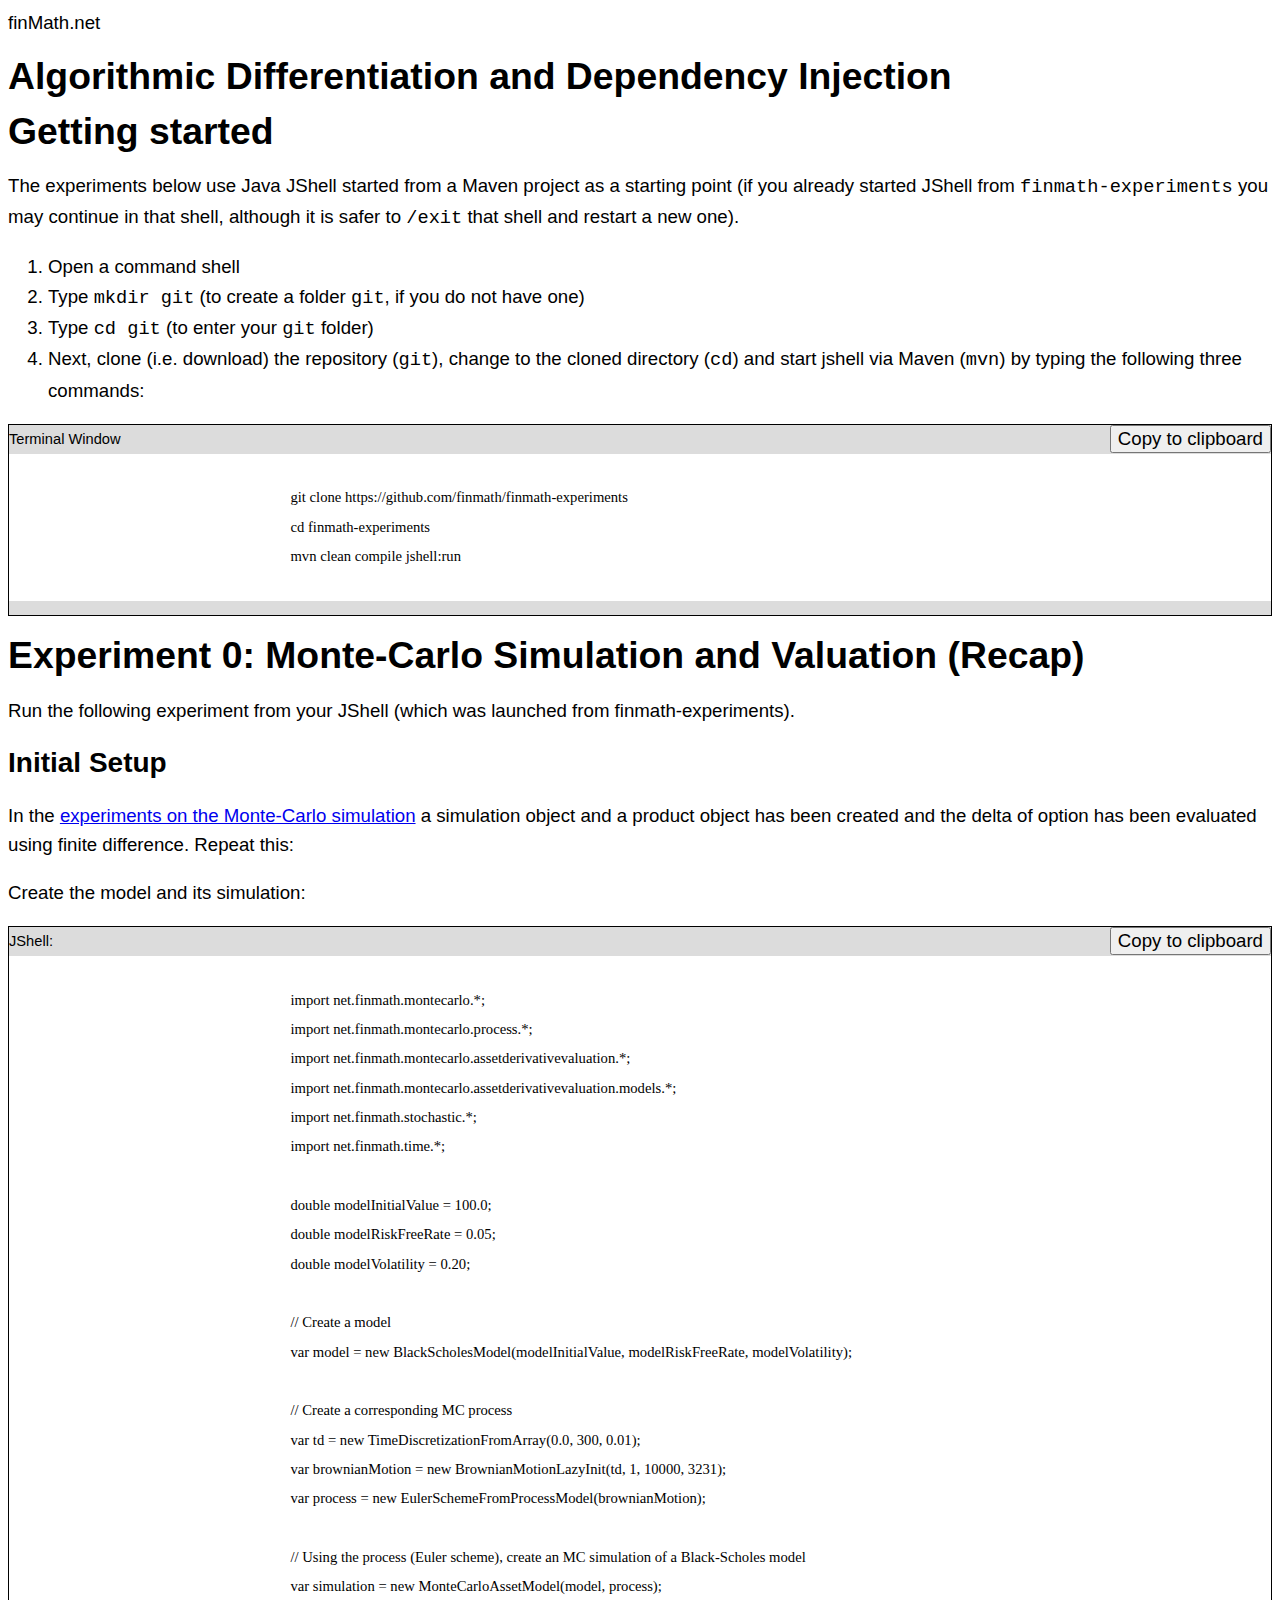
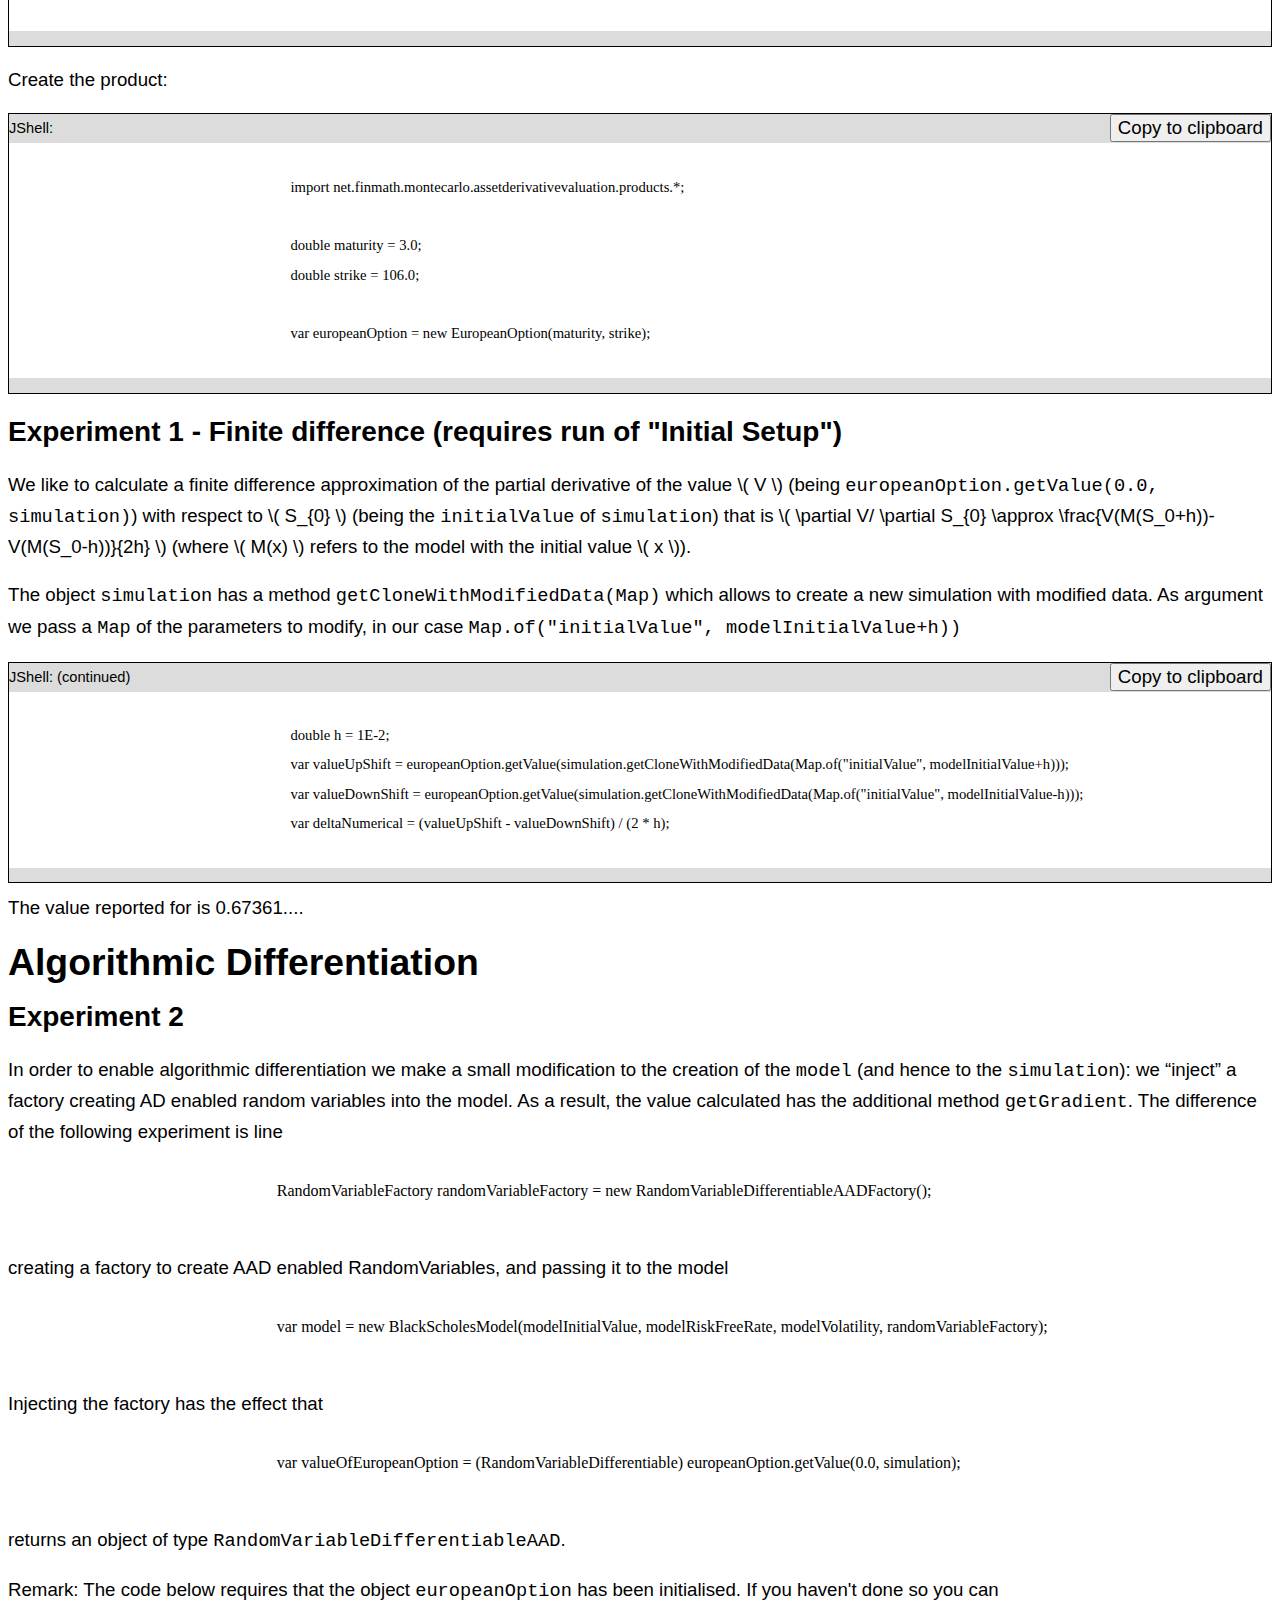
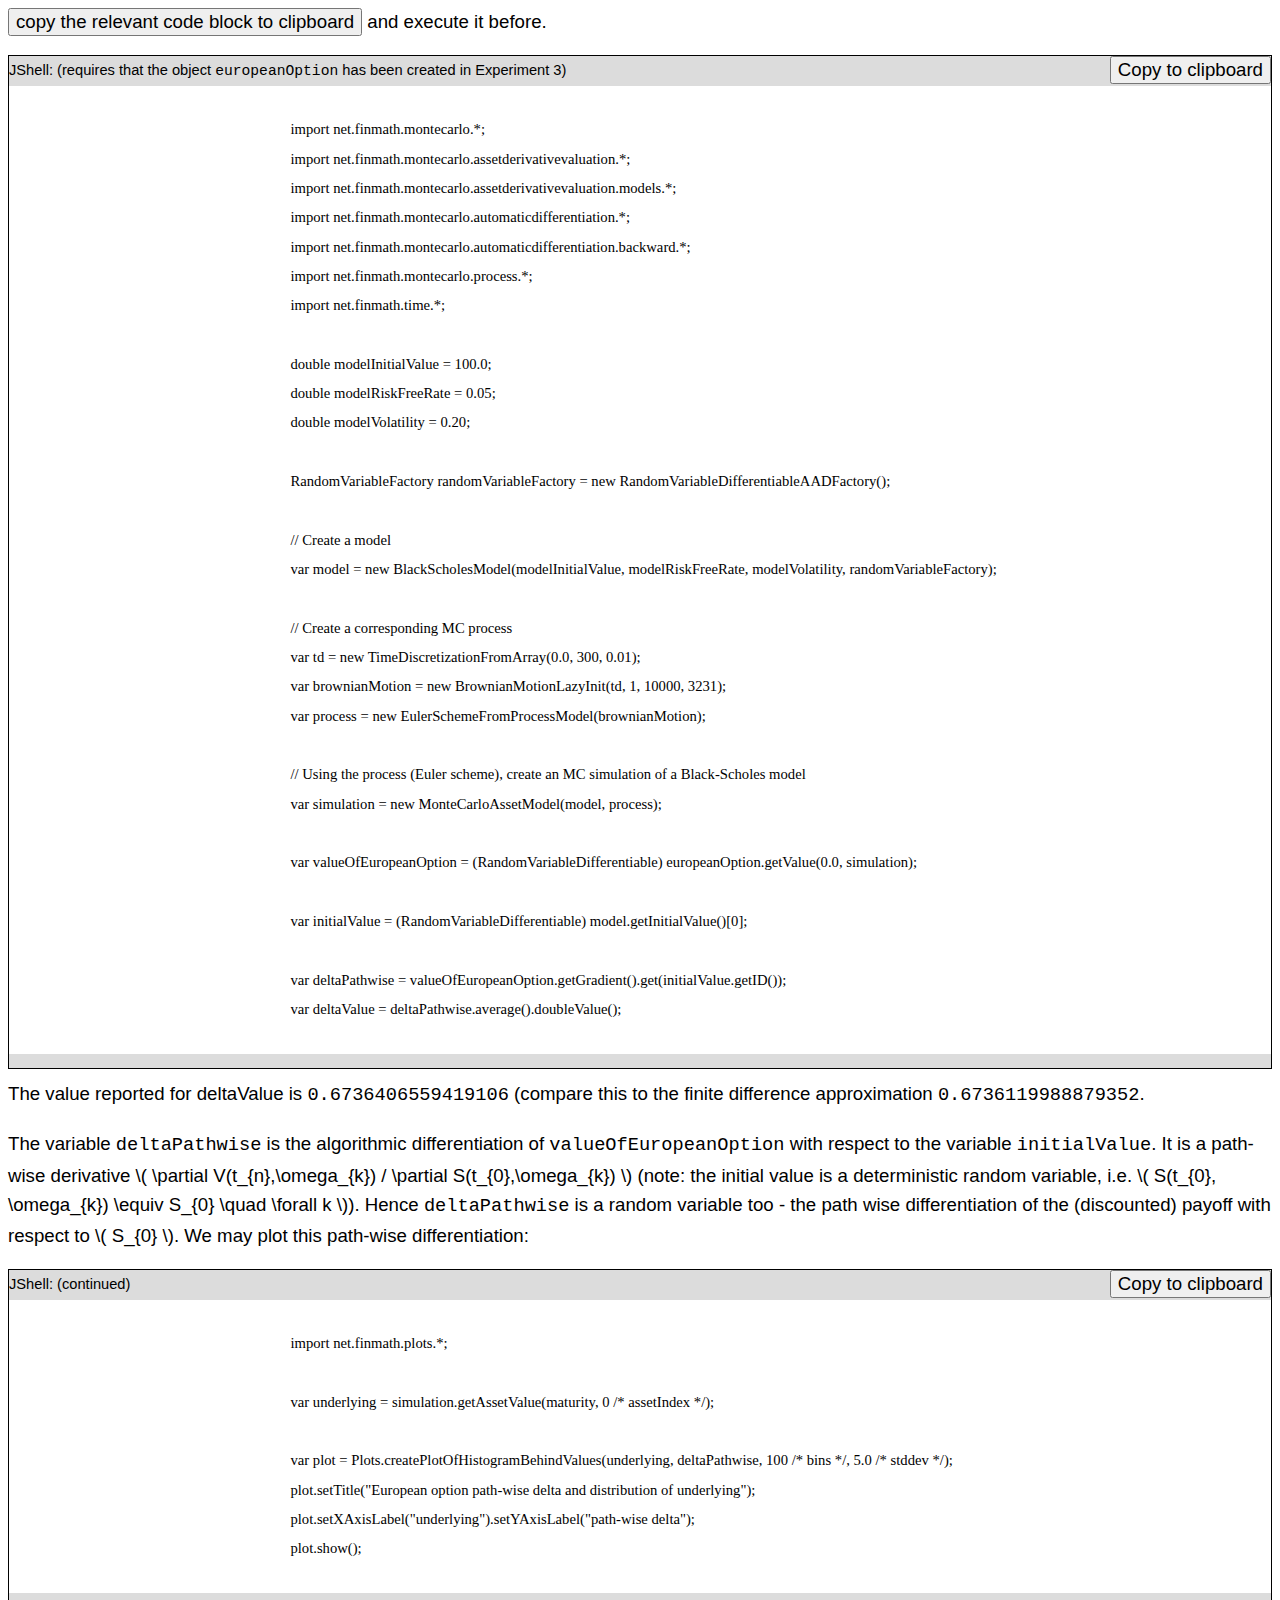
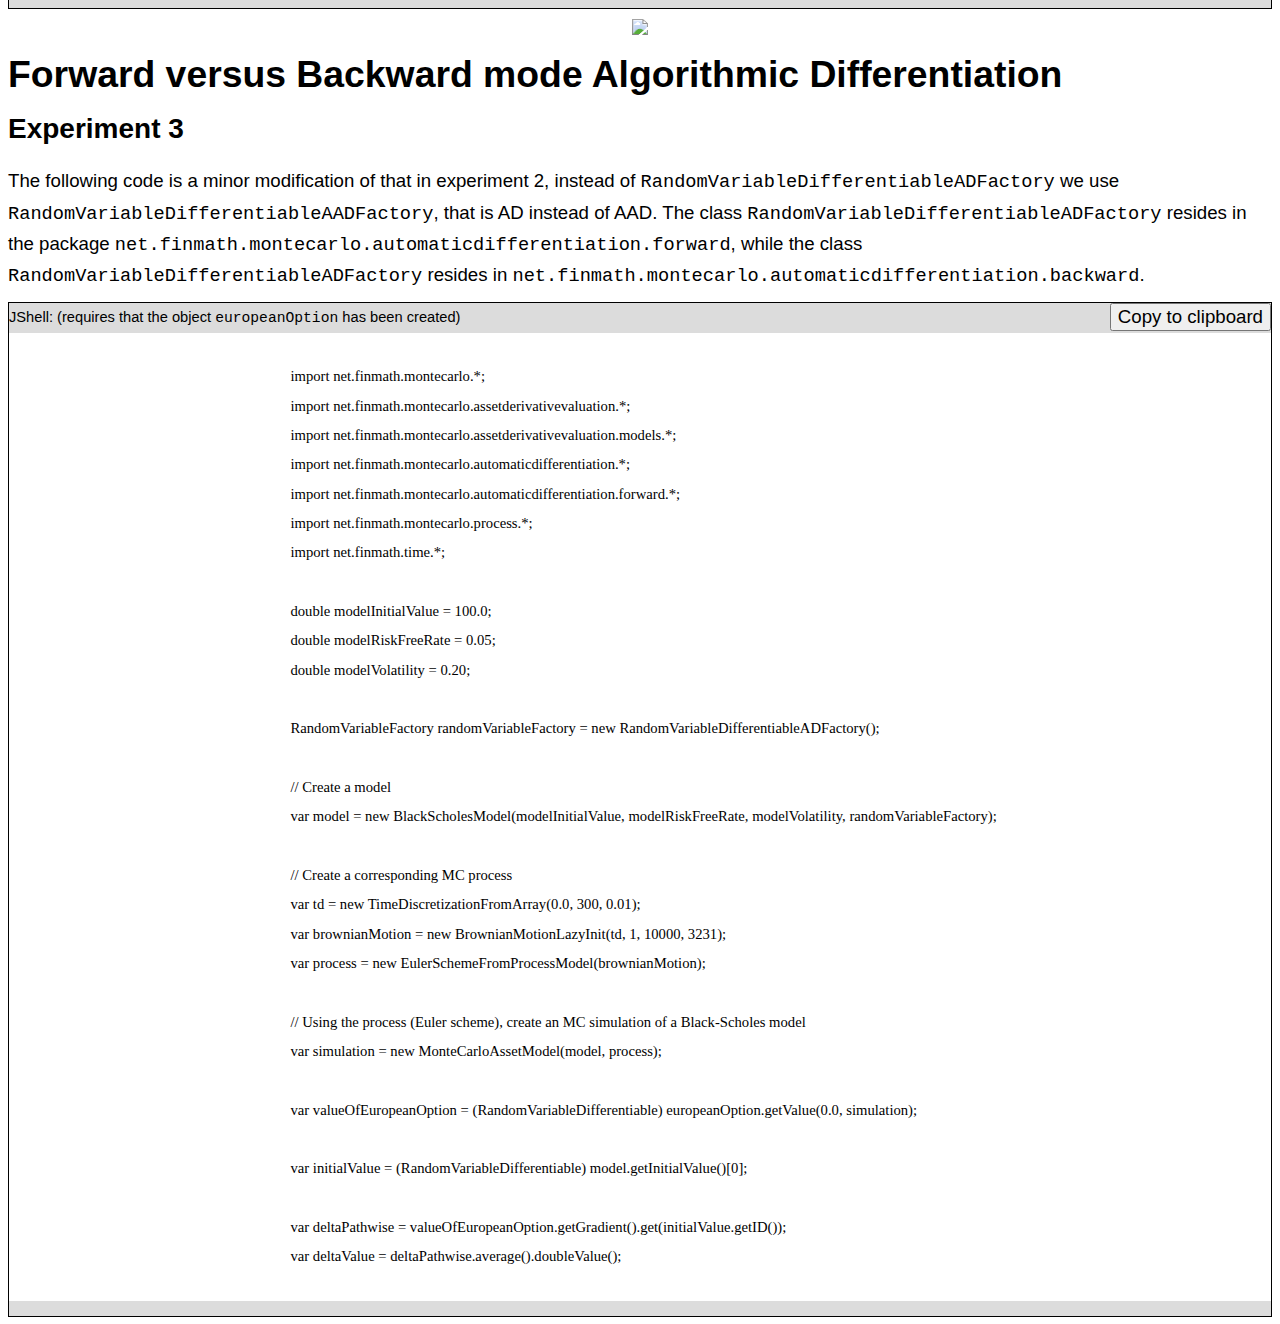
==== docs/algorithmicdifferentiation-dependencyinjection/index.html @ 9f8a285c "Stylesheet paths is absolute." ====
<?xml version="1.0" encoding="utf-8"?>
<!DOCTYPE html PUBLIC "-//W3C//DTD XHTML 1.0 Transitional//EN" "http://www.w3.org/TR/xhtml1/DTD/xhtml1-transitional.dtd">

<html xmlns="http://www.w3.org/1999/xhtml">
	<head>
		<title>finMath.net: Experiments: Monte-Carlo Simulation, Algorithmic Differentiation and Dependency Injection</title>
		<link rel="stylesheet" type="text/css" href="http://www.finmath.net/finmathnet-style.css"/>
		<meta http-equiv="Content-Type" content="text/html; charset=utf-8" />
	</head>
	<body>
		<!--
		<script type="text/javascript">
			var gaJsHost = (("https:" == document.location.protocol) ? "https://ssl." : "http://www.");
			document.write(unescape("%3Cscript src='" + gaJsHost + "google-analytics.com/ga.js' type='text/javascript'%3E%3C/script%3E"));
		</script>
		<script type="text/javascript">
			var pageTracker = _gat._getTracker("UA-849152-2");
			pageTracker._trackPageview();
		</script>
		-->
		<script src="https://polyfill.io/v3/polyfill.min.js?features=es6"></script>
		<script id="MathJax-script" async src="https://cdn.jsdelivr.net/npm/mathjax@3/es5/tex-mml-chtml.js"></script>

		<script src="https://cdn.jsdelivr.net/npm/clipboard@2/dist/clipboard.min.js"></script>
		<script>new ClipboardJS('.btn');</script>

	
		<link href="https://cdnjs.cloudflare.com/ajax/libs/prism/1.19.0/themes/prism.css" rel="stylesheet" />
		<script src="https://cdnjs.cloudflare.com/ajax/libs/prism/1.19.0/components/prism-core.min.js"></script>
		<script src="https://cdnjs.cloudflare.com/ajax/libs/prism/1.19.0/plugins/autoloader/prism-autoloader.min.js"></script>
		<script src="https://cdnjs.cloudflare.com/ajax/libs/prism/1.19.0/plugins/normalize-whitespace/prism-normalize-whitespace.js"></script>

		<script type="text/javascript">
			Prism.plugins.NormalizeWhitespace.setDefaults({
				'remove-trailing': true,
				'remove-indent': true,
				'left-trim': true,
				'right-trim': true
				});
		</script>

		<style>
			body {
				font-family: "Arial";
				line-height: 22pt;
				font-size: 14pt;
			}
			.codeinline {
				font-size: 12pt;
			}
			.codebox {
				background: gainsboro;
				border: solid 1px;
				margin-top: 10px;
				margin-bottom: 10px;
				font-size: 11pt;
			}
			pre {
				margin-top: 0px;
				background: white;
			}
			pre > code {
				margin-top: 0px;
				background: white;
				font-family: "Lucida Console";
			}
			.btn {
				font-family: "Arial";
				font-size: 14pt;
			}
		</style>
		<header>
			<span class="logo-white">finMath</span><span class="logo-red">.net</span>
		</header>

		<h1>Algorithmic Differentiation and Dependency Injection</h1>

		<h1>Getting started</h1>

		The experiments below use Java JShell started from a Maven project as a starting point (if you already started JShell from <code>finmath-experiments</code> you may continue in that shell, although it is safer to <code>/exit</code> that shell and restart a new one).
		<ol>
			<li>Open a command shell</li>
			<li>Type <code>mkdir git</code> (to create a folder <code>git</code>, if you do not have one)</li>
			<li>Type <code>cd git</code> (to enter your  <code>git</code> folder)</li>
			<li>Next, clone (i.e. download) the repository (<code>git</code>), change to the cloned directory (<code>cd</code>) and start jshell via Maven (<code>mvn</code>) by typing the following three commands:</li>
		</ol>
        
		<div class="codebox">
			Terminal Window
			<span style="float: right;"><button class="btn" data-clipboard-target="#setup1">Copy to clipboard</button></span>
			<pre class="prettyprint"><code class="language-sh" id="setup1">
				git clone https://github.com/finmath/finmath-experiments        
				cd finmath-experiments
				mvn clean compile jshell:run
			</code></pre>
		</div>

		<h1>Experiment 0: Monte-Carlo Simulation and Valuation (Recap)</h1>

		Run the following experiment from your JShell (which was launched from finmath-experiments).

		<h2>Initial Setup</h2>

		<p>
			In the <a href="../montecarlo-blackscholes">experiments on the Monte-Carlo simulation</a> a simulation object and a product object has been created and the delta of option has been evaluated using finite difference. Repeat this:
		</p>

		<p>
			Create the model and its simulation:
		</p>
		<div class="codebox">
			JShell: 
			<span style="float: right;"><button class="btn" data-clipboard-target="#experiment2">Copy to clipboard</button></span>
			<pre class="prettyprint"><code class="language-java" id="experiment2">
				import net.finmath.montecarlo.*;
				import net.finmath.montecarlo.process.*;
				import net.finmath.montecarlo.assetderivativevaluation.*;
				import net.finmath.montecarlo.assetderivativevaluation.models.*;
				import net.finmath.stochastic.*;
				import net.finmath.time.*;
				
				double modelInitialValue = 100.0;
				double modelRiskFreeRate = 0.05;
				double modelVolatility = 0.20;
				
				// Create a model
				var model = new BlackScholesModel(modelInitialValue, modelRiskFreeRate, modelVolatility);
				
				// Create a corresponding MC process
				var td = new TimeDiscretizationFromArray(0.0, 300, 0.01);
				var brownianMotion = new BrownianMotionLazyInit(td, 1, 10000, 3231);
				var process = new EulerSchemeFromProcessModel(brownianMotion);
				
				// Using the process (Euler scheme), create an MC simulation of a Black-Scholes model
				var simulation = new MonteCarloAssetModel(model, process);
			</code></pre>
		</div>
		
		<p>
			Create the product:
		</p>
		<div class="codebox">
			JShell:
			<span style="float: right;"><button class="btn" data-clipboard-target="#createProduct">Copy to clipboard</button></span>
			<pre class="prettyprint"><code class="language-java" id="createProduct">
				import net.finmath.montecarlo.assetderivativevaluation.products.*;
				
				double maturity = 3.0;
				double strike = 106.0;
				
				var europeanOption = new EuropeanOption(maturity, strike);
			</code></pre>
		</div>

		<h2>Experiment 1 - Finite difference (requires run of "Initial Setup")</h2>

		<p>
		We like to calculate a finite difference approximation of the partial derivative of the value \( V \) (being <code>europeanOption.getValue(0.0, simulation)</code>) with respect to \( S_{0} \) (being the <code>initialValue</code> of <code>simulation</code>) that is \( \partial V/ \partial S_{0} \approx \frac{V(M(S_0+h))-V(M(S_0-h))}{2h} \) (where \( M(x) \) refers to the model with the initial value \( x \)).
		</p>

		<p>
		The object <code>simulation</code> has a method <code>getCloneWithModifiedData(Map)</code>
		which allows to create a new simulation with modified data. As argument we pass a <code>Map</code> of the parameters to modify, in our case
		<code>Map.of("initialValue", modelInitialValue+h))</code>
		</p>

		<div class="codebox">
			JShell: (continued)
			<span style="float: right;"><button class="btn" data-clipboard-target="#experiment4">Copy to clipboard</button></span>
			<pre class="prettyprint"><code class="language-java" id="experiment4">
				double h = 1E-2;
				var valueUpShift = europeanOption.getValue(simulation.getCloneWithModifiedData(Map.of("initialValue", modelInitialValue+h)));
				var valueDownShift = europeanOption.getValue(simulation.getCloneWithModifiedData(Map.of("initialValue", modelInitialValue-h)));
				var deltaNumerical = (valueUpShift - valueDownShift) / (2 * h);
			</code></pre>
		</div>

		The value reported for  is 0.67361.... 
		
		<h1>Algorithmic Differentiation</h1>

		<h2>Experiment 2</h2>

		In order to enable algorithmic differentiation we make a small modification to the creation of the <code>model</code> (and hence to the <code>simulation</code>): we “inject” a factory creating AD enabled random variables into the model. As a result, the value calculated has the additional method <code>getGradient</code>.

		The difference of the following experiment is line
		<pre class="prettyprint"><code class="language-java" style="font-size: 12pt">
			RandomVariableFactory randomVariableFactory = new RandomVariableDifferentiableAADFactory();
		</code></pre>
		creating a factory to create AAD enabled RandomVariables, and passing it to the model
		<pre class="prettyprint"><code class="language-java" style="font-size: 12pt">
			var model = new BlackScholesModel(modelInitialValue, modelRiskFreeRate, modelVolatility, randomVariableFactory);
		</code></pre>
		Injecting the factory has the effect that
		<pre class="prettyprint"><code class="language-java" style="font-size: 12pt">
			var valueOfEuropeanOption = (RandomVariableDifferentiable) europeanOption.getValue(0.0, simulation);
		</code></pre>
		returns an object of type <code>RandomVariableDifferentiableAAD</code>.

		<p>
			Remark: The code below requires that the object <code>europeanOption</code> has been initialised. If you haven't done so you can <button class="btn" data-clipboard-target="#createProduct">copy the relevant code block to clipboard</button> and execute it before.
		</p>
		<div class="codebox">
			JShell: (requires that the object <code>europeanOption</code> has been created in Experiment 3)
			<span style="float: right;"><button class="btn" data-clipboard-target="#experiment5">Copy to clipboard</button></span>
			<pre class="prettyprint"><code class="language-java" id="experiment5">
				import net.finmath.montecarlo.*;
				import net.finmath.montecarlo.assetderivativevaluation.*;
				import net.finmath.montecarlo.assetderivativevaluation.models.*;
				import net.finmath.montecarlo.automaticdifferentiation.*;
				import net.finmath.montecarlo.automaticdifferentiation.backward.*;
				import net.finmath.montecarlo.process.*;
				import net.finmath.time.*;
				
				double modelInitialValue = 100.0;
				double modelRiskFreeRate = 0.05;
				double modelVolatility = 0.20;
				
				RandomVariableFactory randomVariableFactory = new RandomVariableDifferentiableAADFactory();
				
				// Create a model
				var model = new BlackScholesModel(modelInitialValue, modelRiskFreeRate, modelVolatility, randomVariableFactory);
				
				// Create a corresponding MC process
				var td = new TimeDiscretizationFromArray(0.0, 300, 0.01);
				var brownianMotion = new BrownianMotionLazyInit(td, 1, 10000, 3231);
				var process = new EulerSchemeFromProcessModel(brownianMotion);
				
				// Using the process (Euler scheme), create an MC simulation of a Black-Scholes model
				var simulation = new MonteCarloAssetModel(model, process);
				
				var valueOfEuropeanOption = (RandomVariableDifferentiable) europeanOption.getValue(0.0, simulation);
				
				var initialValue = (RandomVariableDifferentiable) model.getInitialValue()[0];
				
				var deltaPathwise = valueOfEuropeanOption.getGradient().get(initialValue.getID());
				var deltaValue = deltaPathwise.average().doubleValue();
			</code></pre>
		</div>
		
		The value reported for deltaValue is <code>0.6736406559419106</code> (compare this to the finite difference approximation <code>0.6736119988879352</code>.

		<p>
			The variable <code>deltaPathwise</code> is the algorithmic differentiation of <code>valueOfEuropeanOption</code> with respect to the variable <code>initialValue</code>. It is a path-wise derivative \( \partial V(t_{n},\omega_{k}) / \partial S(t_{0},\omega_{k}) \) (note: the initial value is a deterministic random variable, i.e. \( S(t_{0}, \omega_{k}) \equiv S_{0} \quad \forall k \)). Hence <code>deltaPathwise</code> is a random variable too - the path wise differentiation of the (discounted) payoff with respect to \( S_{0} \). We may plot this path-wise differentiation:
		</p>
		
		<div class="codebox">
			JShell: (continued)
			<span style="float: right;"><button class="btn" data-clipboard-target="#experiment5-1">Copy to clipboard</button></span>
			<pre class="prettyprint"><code class="language-java" id="experiment5-1">
				import net.finmath.plots.*;

				var underlying = simulation.getAssetValue(maturity, 0 /* assetIndex */);
				
				var plot = Plots.createPlotOfHistogramBehindValues(underlying, deltaPathwise, 100 /* bins */, 5.0 /* stddev */);
				plot.setTitle("European option path-wise delta and distribution of underlying");
				plot.setXAxisLabel("underlying").setYAxisLabel("path-wise delta");
				plot.show();
			</code></pre>
		</div>

		<center>
			<img src="experiment-05.svg"/>
		</center>

		<h1>Forward versus Backward mode Algorithmic Differentiation</h1>
		
		<h2>Experiment 3</h2>
		
		The following code is a minor modification of that in experiment 2, instead of <code>RandomVariableDifferentiableADFactory</code> we use <code>RandomVariableDifferentiableAADFactory</code>, that is AD instead of AAD. The class <code>RandomVariableDifferentiableADFactory</code> resides in the package <code>net.finmath.montecarlo.automaticdifferentiation.forward</code>, while the class <code>RandomVariableDifferentiableADFactory</code> resides in <code>net.finmath.montecarlo.automaticdifferentiation.backward</code>.
		
		<div class="codebox">
			JShell: (requires that the object <code>europeanOption</code> has been created)
			<span style="float: right;"><button class="btn" data-clipboard-target="#experiment6">Copy to clipboard</button></span>
			<pre class="prettyprint"><code class="language-java" id="experiment6">
				import net.finmath.montecarlo.*;
				import net.finmath.montecarlo.assetderivativevaluation.*;
				import net.finmath.montecarlo.assetderivativevaluation.models.*;
				import net.finmath.montecarlo.automaticdifferentiation.*;
				import net.finmath.montecarlo.automaticdifferentiation.forward.*;
				import net.finmath.montecarlo.process.*;
				import net.finmath.time.*;
				
				double modelInitialValue = 100.0;
				double modelRiskFreeRate = 0.05;
				double modelVolatility = 0.20;
				
				RandomVariableFactory randomVariableFactory = new RandomVariableDifferentiableADFactory();
				
				// Create a model
				var model = new BlackScholesModel(modelInitialValue, modelRiskFreeRate, modelVolatility, randomVariableFactory);
				
				// Create a corresponding MC process
				var td = new TimeDiscretizationFromArray(0.0, 300, 0.01);
				var brownianMotion = new BrownianMotionLazyInit(td, 1, 10000, 3231);
				var process = new EulerSchemeFromProcessModel(brownianMotion);
				
				// Using the process (Euler scheme), create an MC simulation of a Black-Scholes model
				var simulation = new MonteCarloAssetModel(model, process);
				
				var valueOfEuropeanOption = (RandomVariableDifferentiable) europeanOption.getValue(0.0, simulation);
				
				var initialValue = (RandomVariableDifferentiable) model.getInitialValue()[0];
				
				var deltaPathwise = valueOfEuropeanOption.getGradient().get(initialValue.getID());
				var deltaValue = deltaPathwise.average().doubleValue();
			</code></pre>
		</div>
		The value reported is <code>0.6736406559419106</code> (identical to the AAD implementation).
				
	</body>
</html>
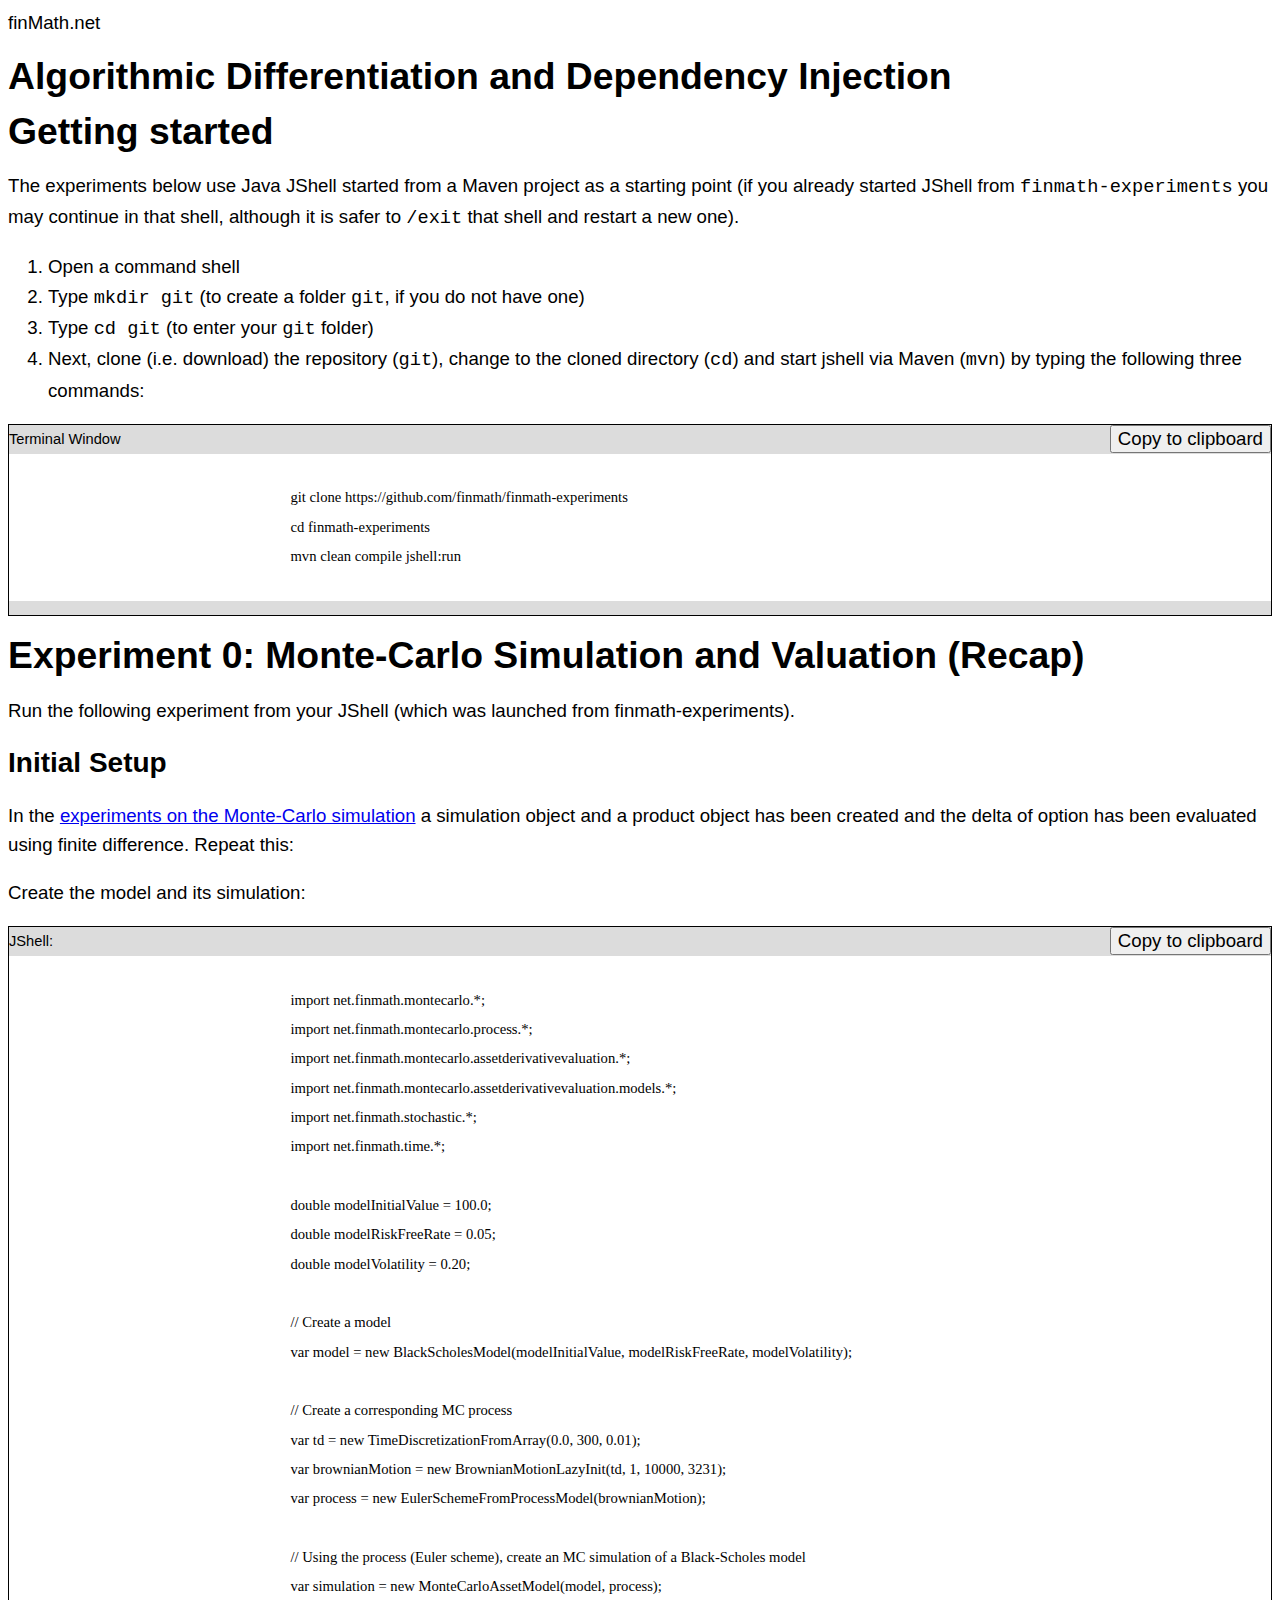
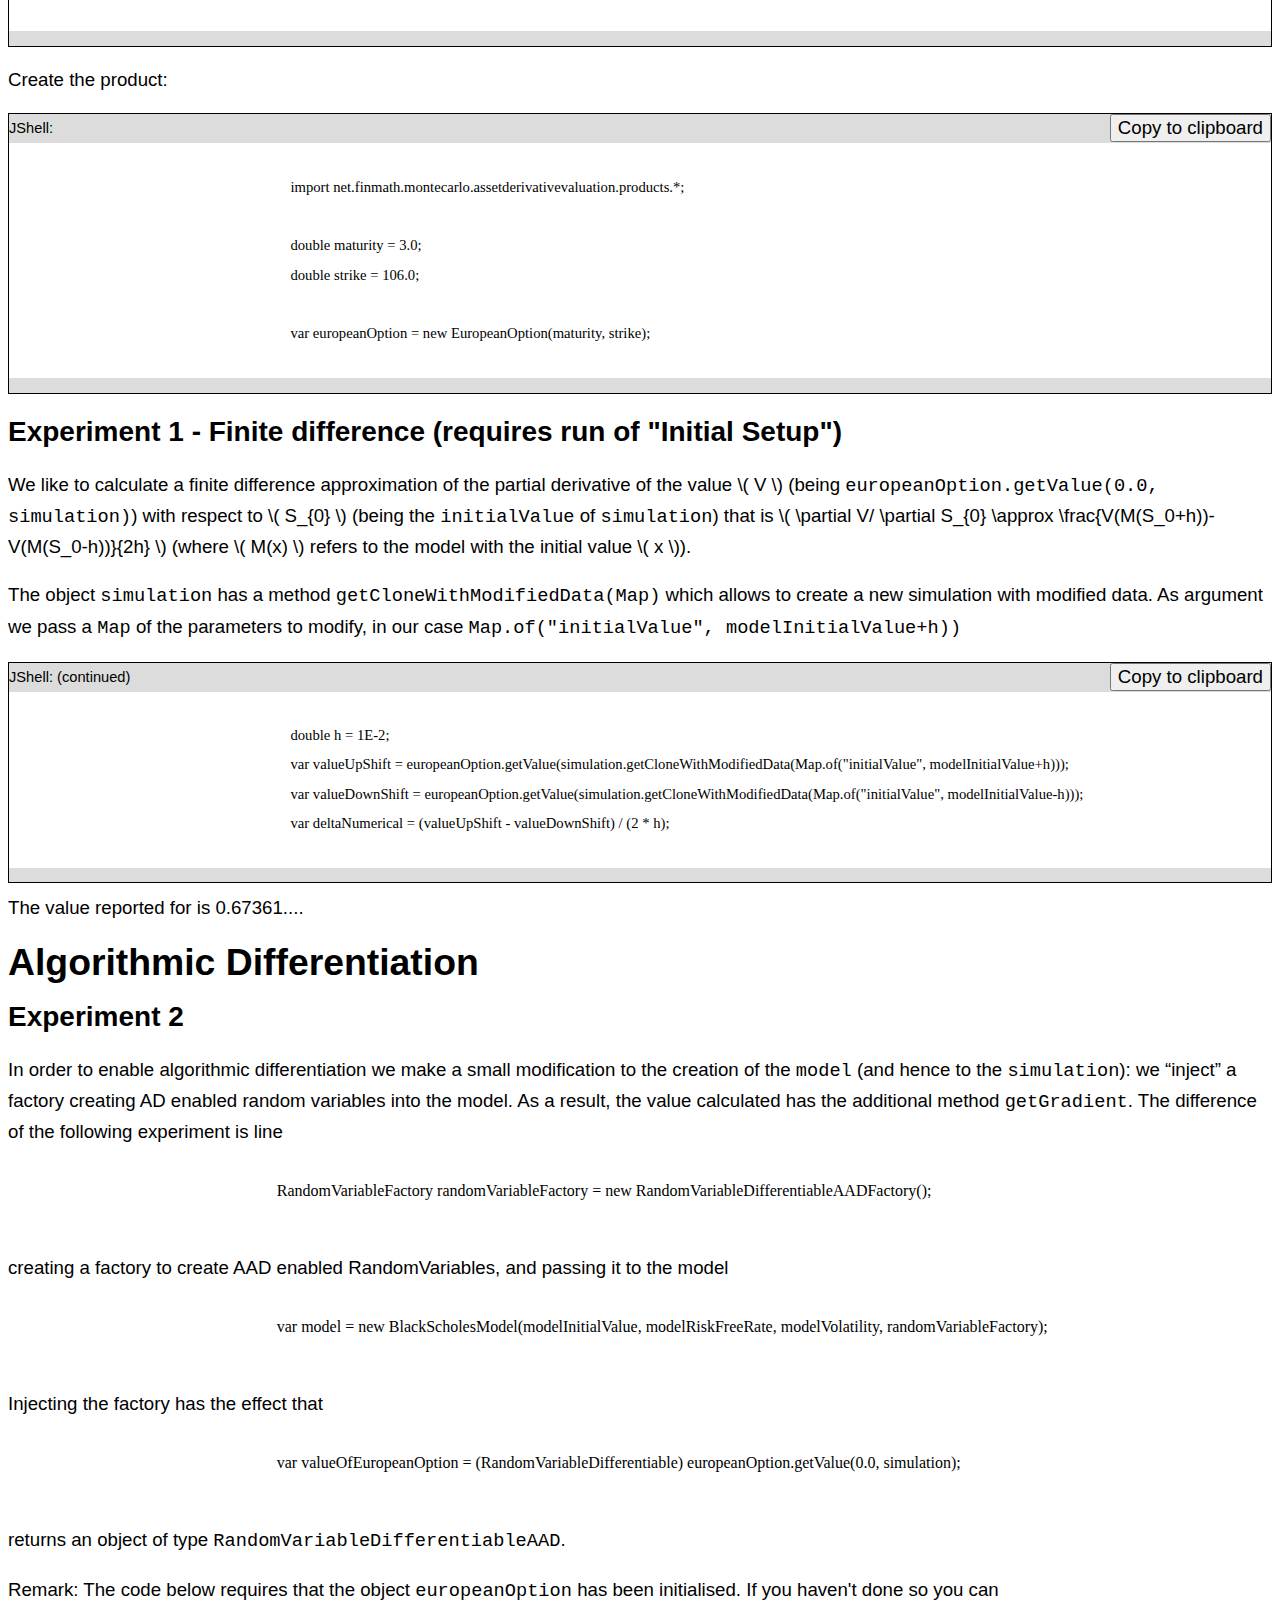
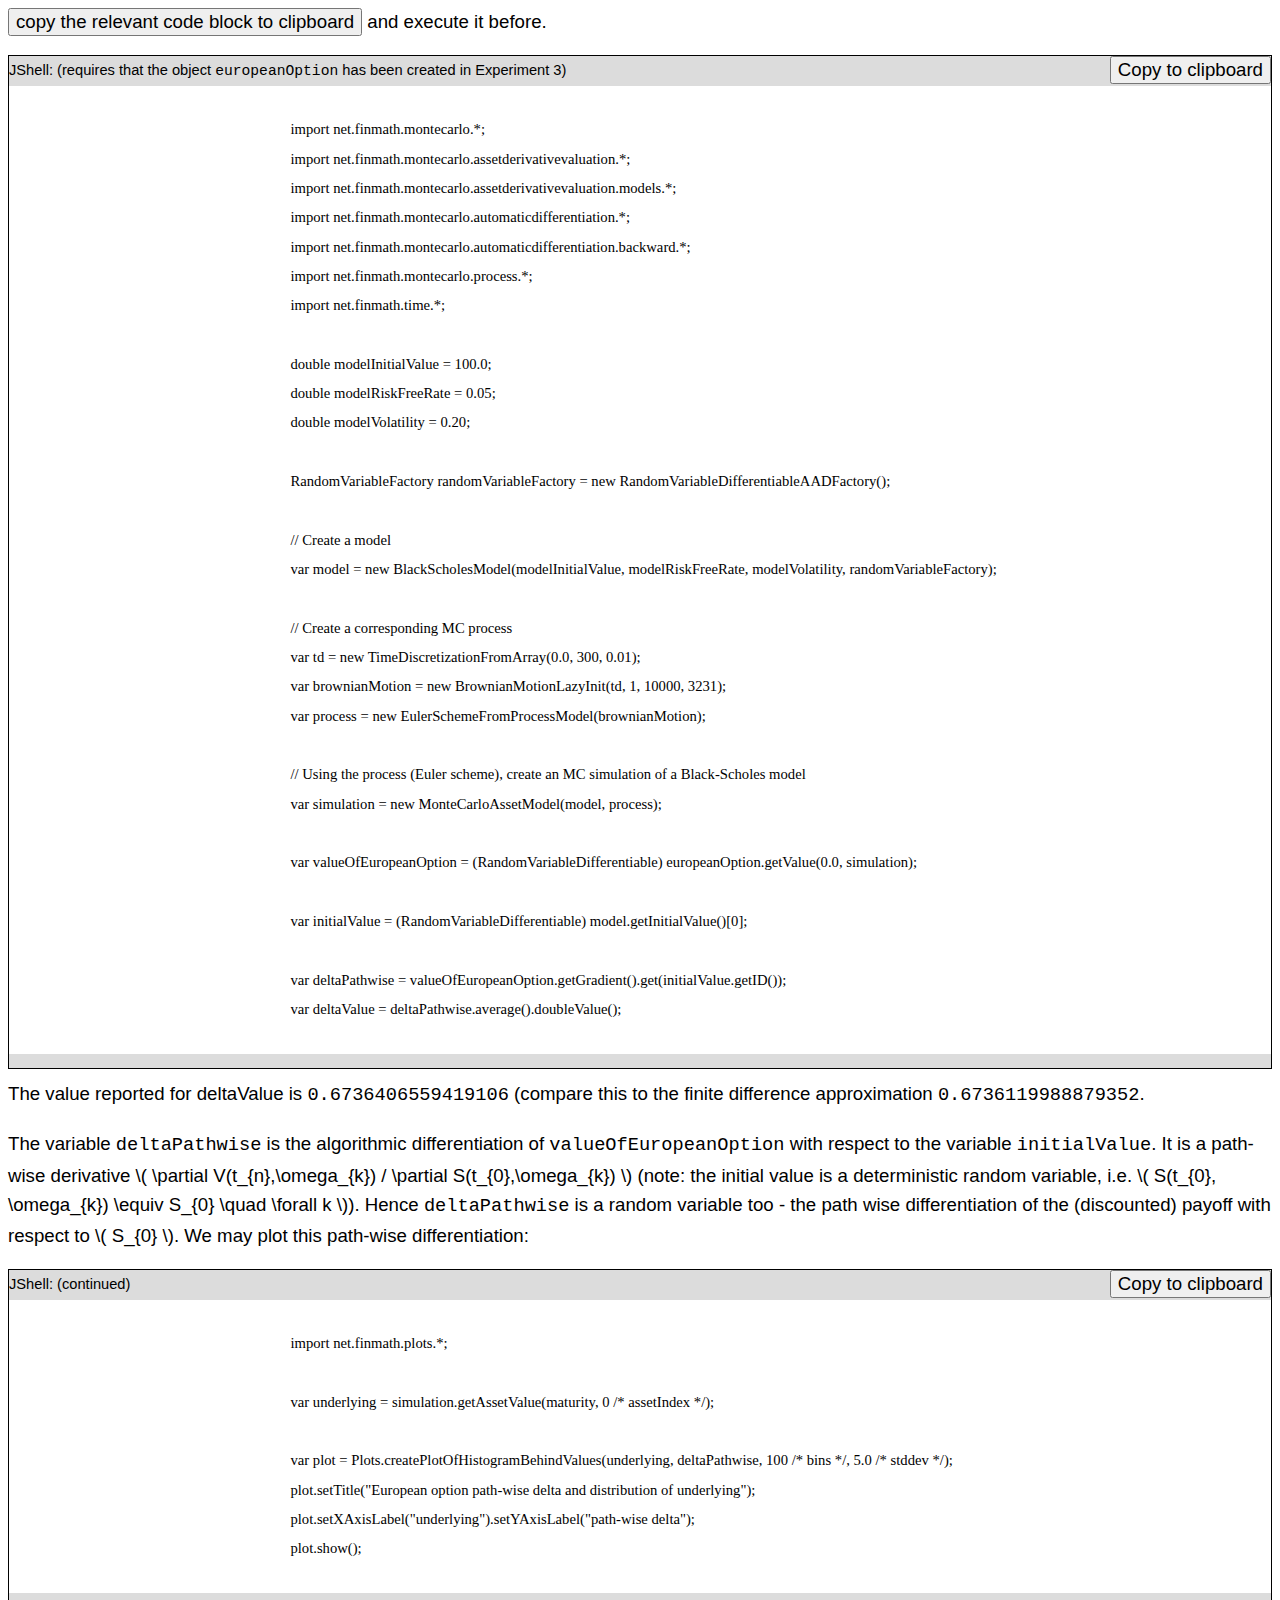
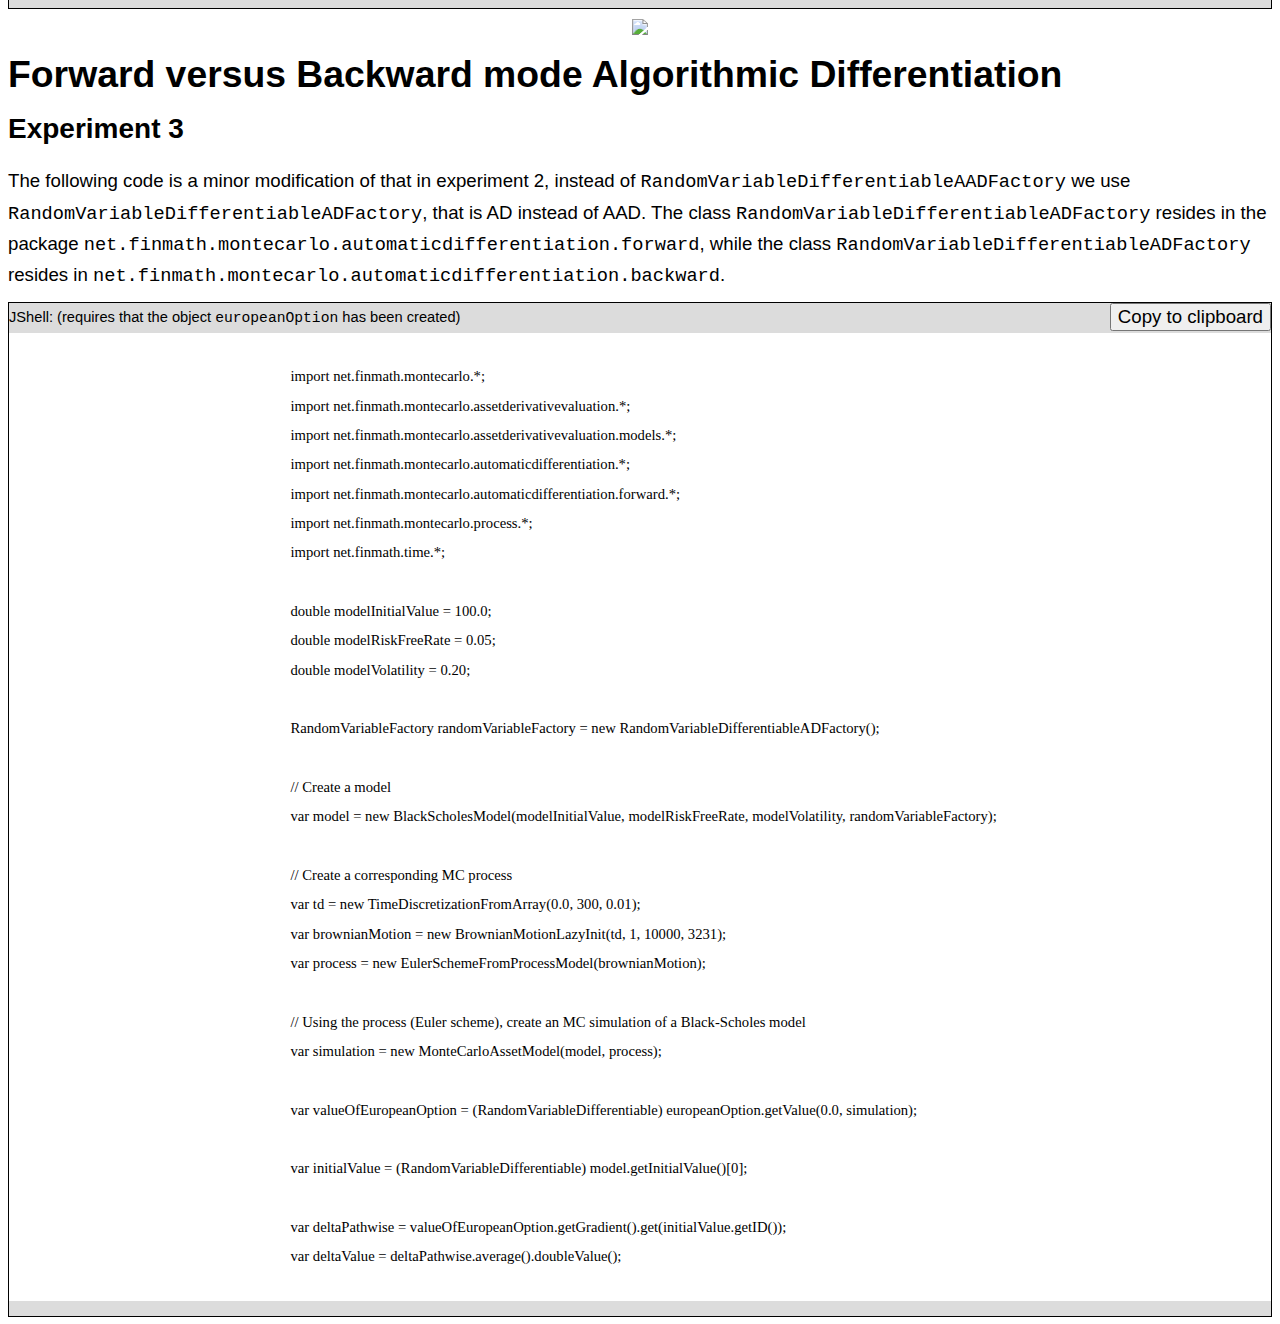
==== commit dbda1c27: "Added viewport." ====
--- a/docs/algorithmicdifferentiation-dependencyinjection/index.html
+++ b/docs/algorithmicdifferentiation-dependencyinjection/index.html
@@ -4,8 +4,12 @@
 <html xmlns="http://www.w3.org/1999/xhtml">
 	<head>
 		<title>finMath.net: Experiments: Monte-Carlo Simulation, Algorithmic Differentiation and Dependency Injection</title>
-		<link rel="stylesheet" type="text/css" href="http://www.finmath.net/finmathnet-style.css"/>
+		<link rel="stylesheet" type="text/css" href="../finmathnet-style.css"/>
 		<meta http-equiv="Content-Type" content="text/html; charset=utf-8" />
+		<meta name="robots" content="index, follow"/>
+		<meta name="language" content="en"/>
+		<meta http-equiv="Content-Language" content="en"/>
+		<meta name="viewport" content="width=device-width"/>
 	</head>
 	<body>
 		<!--
@@ -267,7 +271,7 @@
 		
 		<h2>Experiment 3</h2>
 		
-		The following code is a minor modification of that in experiment 2, instead of <code>RandomVariableDifferentiableADFactory</code> we use <code>RandomVariableDifferentiableAADFactory</code>, that is AD instead of AAD. The class <code>RandomVariableDifferentiableADFactory</code> resides in the package <code>net.finmath.montecarlo.automaticdifferentiation.forward</code>, while the class <code>RandomVariableDifferentiableADFactory</code> resides in <code>net.finmath.montecarlo.automaticdifferentiation.backward</code>.
+		The following code is a minor modification of that in experiment 2, instead of <code>RandomVariableDifferentiableAADFactory</code> we use <code>RandomVariableDifferentiableADFactory</code>, that is AD instead of AAD. The class <code>RandomVariableDifferentiableADFactory</code> resides in the package <code>net.finmath.montecarlo.automaticdifferentiation.forward</code>, while the class <code>RandomVariableDifferentiableADFactory</code> resides in <code>net.finmath.montecarlo.automaticdifferentiation.backward</code>.
 		
 		<div class="codebox">
 			JShell: (requires that the object <code>europeanOption</code> has been created)
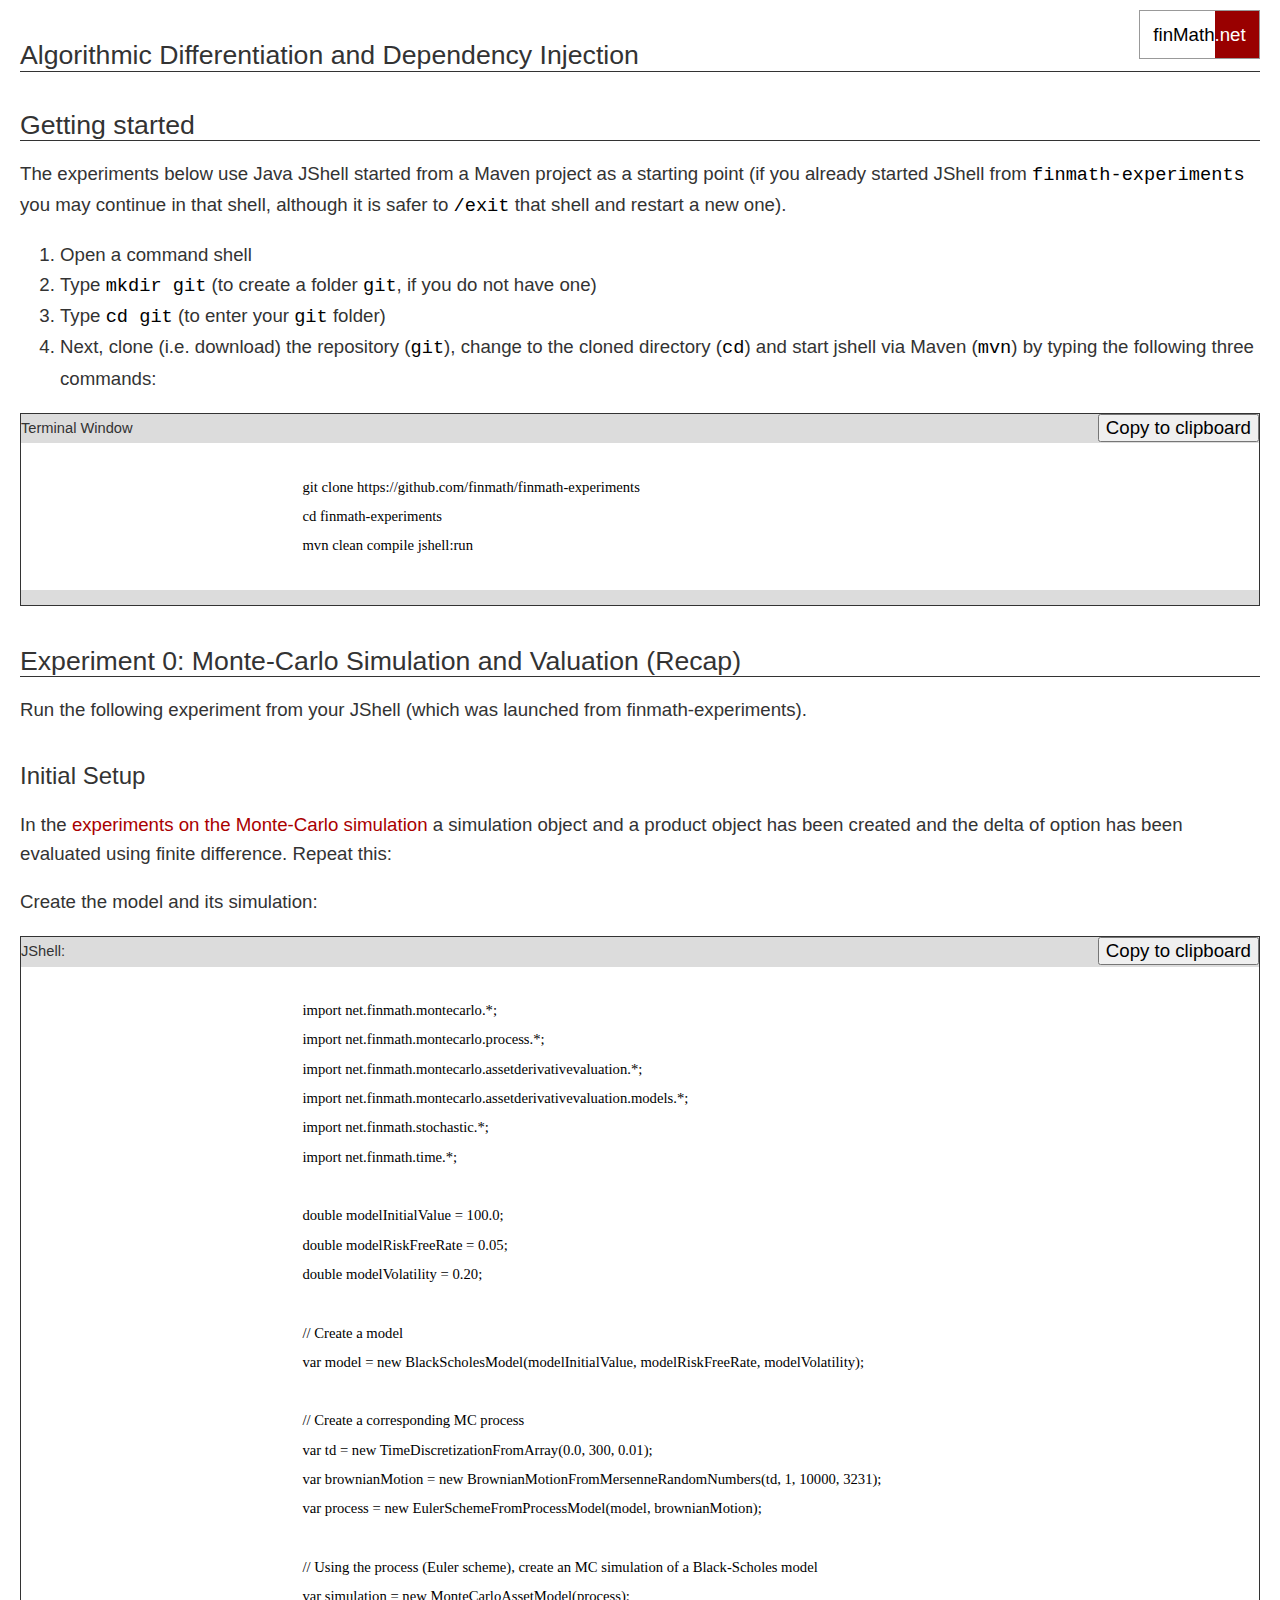
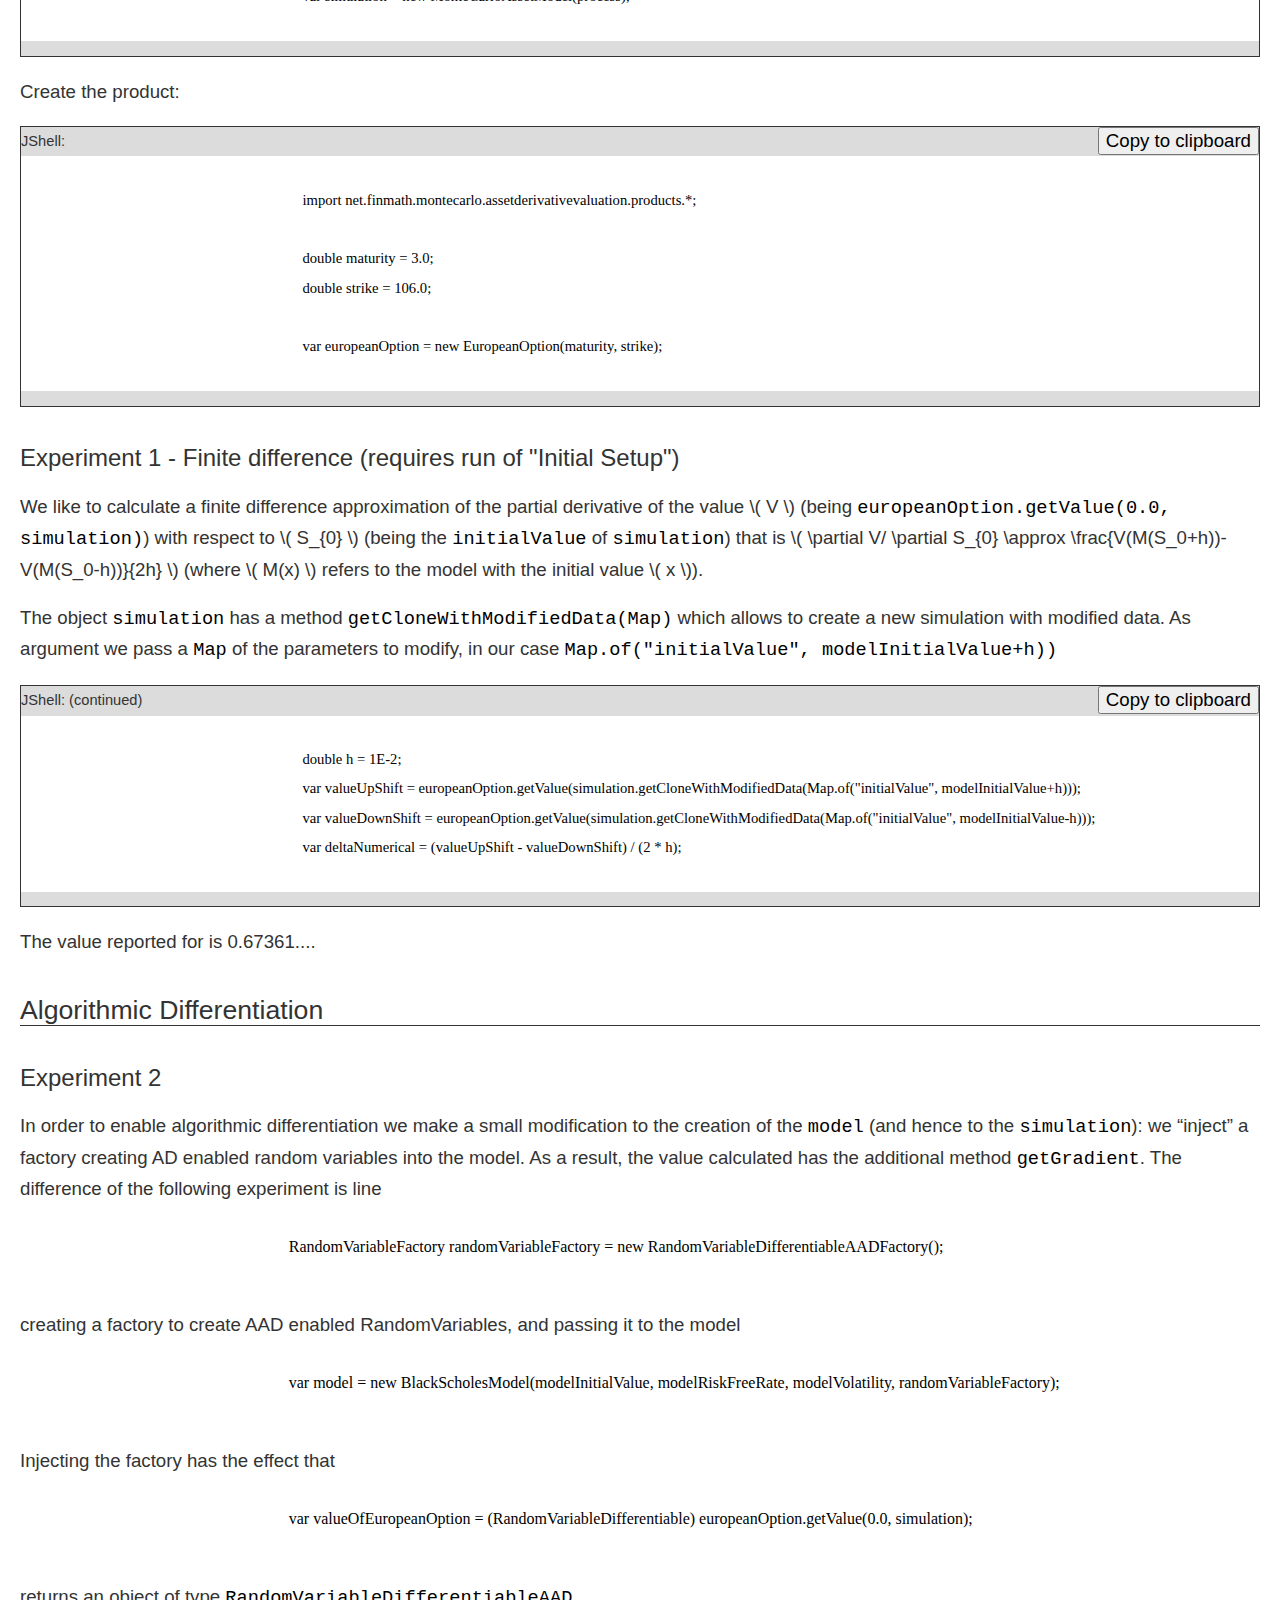
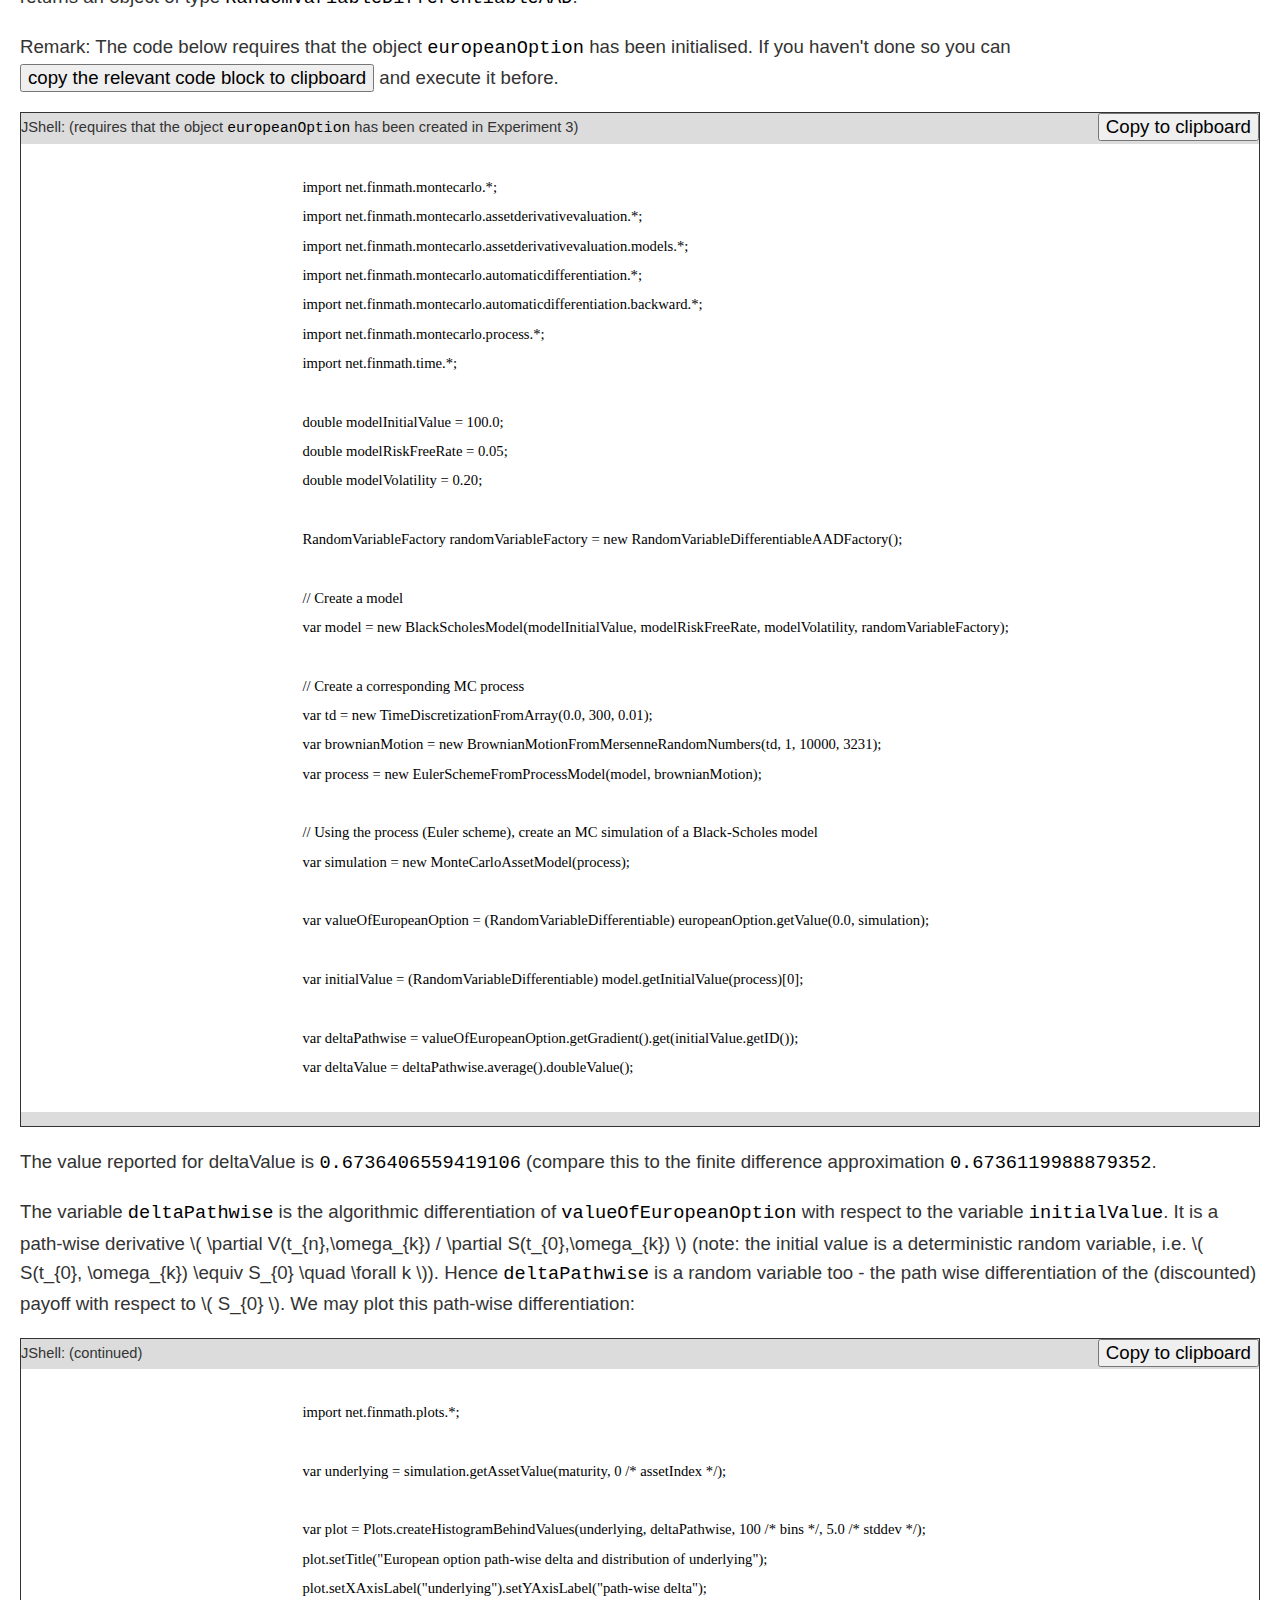
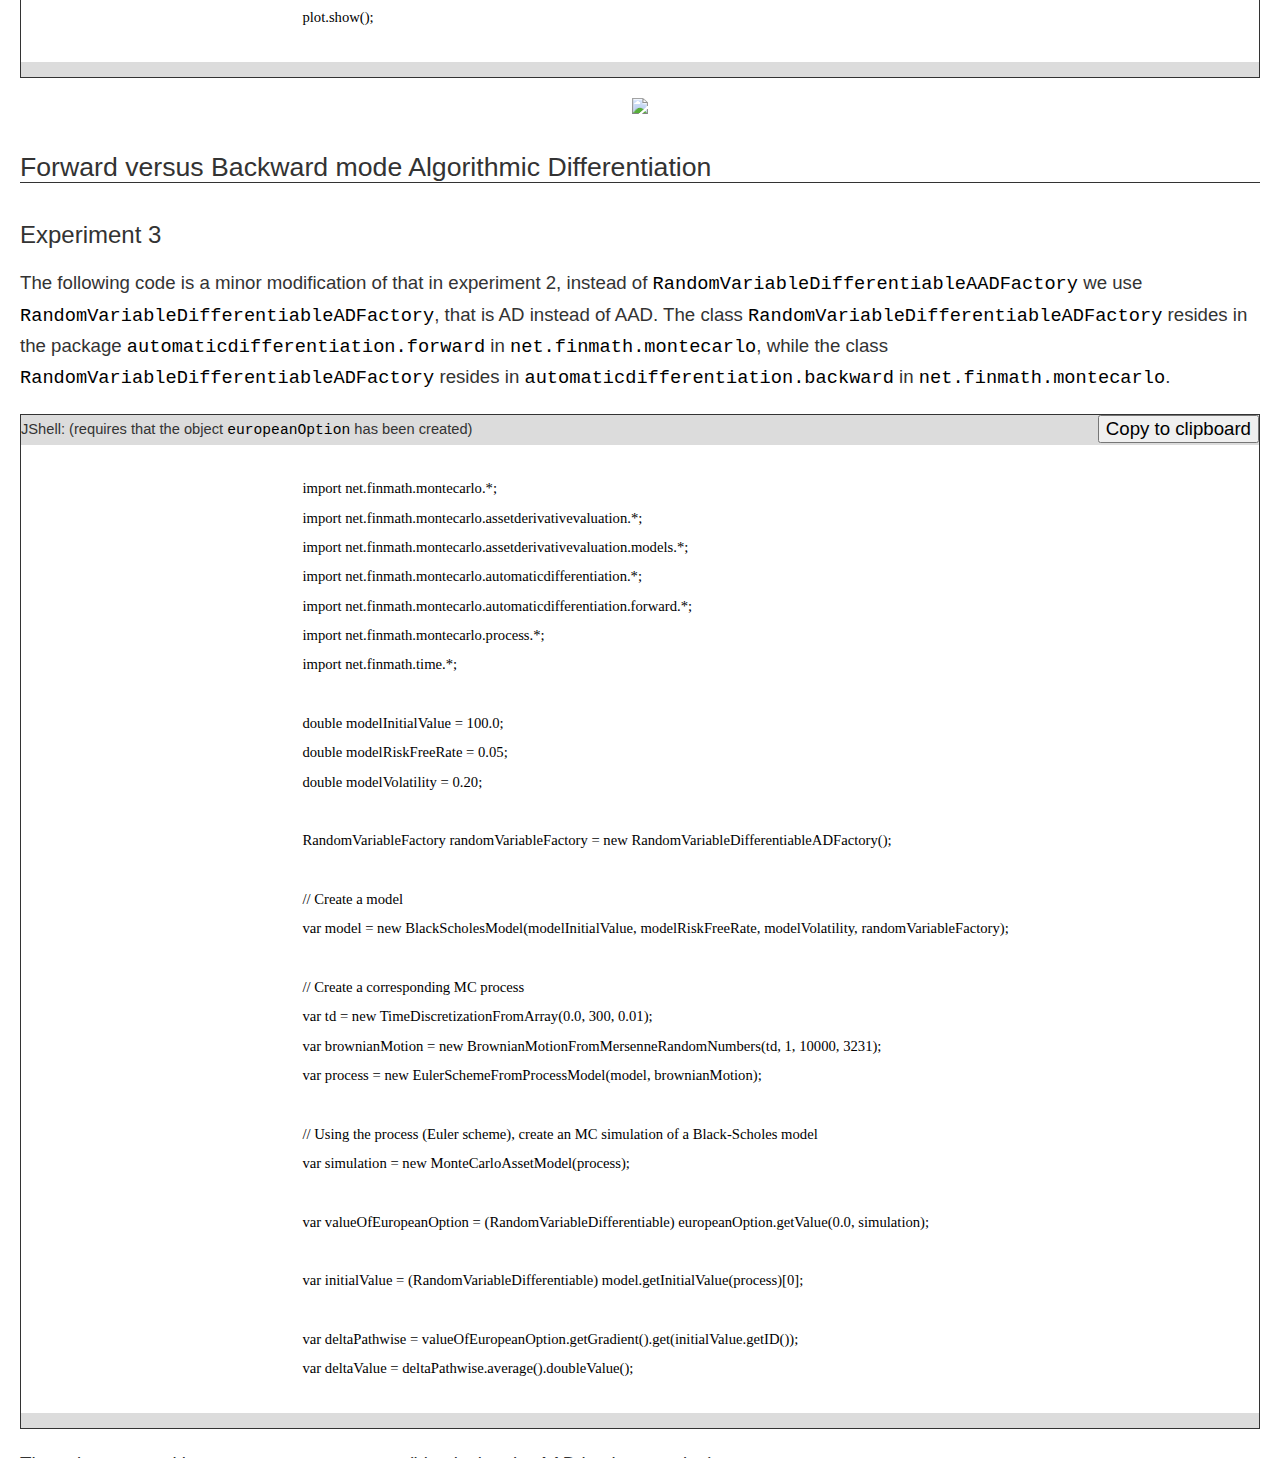
==== commit c04d0550: "Referencing finmath-lib 5.0.2." ====
--- a/docs/algorithmicdifferentiation-dependencyinjection/index.html
+++ b/docs/algorithmicdifferentiation-dependencyinjection/index.html
@@ -6,6 +6,7 @@
 		<title>finMath.net: Experiments: Monte-Carlo Simulation, Algorithmic Differentiation and Dependency Injection</title>
 		<link rel="stylesheet" type="text/css" href="../finmathnet-style.css"/>
 		<meta http-equiv="Content-Type" content="text/html; charset=utf-8" />
+		<meta name="keywords" content="mathematical finance finmath java monte-carlo black-sholes aad ad"/>
 		<meta name="robots" content="index, follow"/>
 		<meta name="language" content="en"/>
 		<meta http-equiv="Content-Language" content="en"/>
@@ -36,43 +37,13 @@
 
 		<script type="text/javascript">
 			Prism.plugins.NormalizeWhitespace.setDefaults({
-				'remove-trailing': true,
+				'remove-trailing': false,
 				'remove-indent': true,
 				'left-trim': true,
-				'right-trim': true
+				'right-trim': false
 				});
 		</script>
 
-		<style>
-			body {
-				font-family: "Arial";
-				line-height: 22pt;
-				font-size: 14pt;
-			}
-			.codeinline {
-				font-size: 12pt;
-			}
-			.codebox {
-				background: gainsboro;
-				border: solid 1px;
-				margin-top: 10px;
-				margin-bottom: 10px;
-				font-size: 11pt;
-			}
-			pre {
-				margin-top: 0px;
-				background: white;
-			}
-			pre > code {
-				margin-top: 0px;
-				background: white;
-				font-family: "Lucida Console";
-			}
-			.btn {
-				font-family: "Arial";
-				font-size: 14pt;
-			}
-		</style>
 		<header>
 			<span class="logo-white">finMath</span><span class="logo-red">.net</span>
 		</header>
@@ -89,14 +60,14 @@
 			<li>Next, clone (i.e. download) the repository (<code>git</code>), change to the cloned directory (<code>cd</code>) and start jshell via Maven (<code>mvn</code>) by typing the following three commands:</li>
 		</ol>
         
-		<div class="codebox">
+		<div class="codeboxwithheader">
 			Terminal Window
 			<span style="float: right;"><button class="btn" data-clipboard-target="#setup1">Copy to clipboard</button></span>
-			<pre class="prettyprint"><code class="language-sh" id="setup1">
+			<div class="codebox"><pre class="prettyprint"><code class="language-sh" id="setup1">
 				git clone https://github.com/finmath/finmath-experiments        
 				cd finmath-experiments
 				mvn clean compile jshell:run
-			</code></pre>
+			</code></pre></div>
 		</div>
 
 		<h1>Experiment 0: Monte-Carlo Simulation and Valuation (Recap)</h1>
@@ -112,10 +83,10 @@
 		<p>
 			Create the model and its simulation:
 		</p>
-		<div class="codebox">
+		<div class="codeboxwithheader">
 			JShell: 
 			<span style="float: right;"><button class="btn" data-clipboard-target="#experiment2">Copy to clipboard</button></span>
-			<pre class="prettyprint"><code class="language-java" id="experiment2">
+			<div class="codebox"><pre class="prettyprint"><code class="language-java" id="experiment2">
 				import net.finmath.montecarlo.*;
 				import net.finmath.montecarlo.process.*;
 				import net.finmath.montecarlo.assetderivativevaluation.*;
@@ -132,28 +103,28 @@
 				
 				// Create a corresponding MC process
 				var td = new TimeDiscretizationFromArray(0.0, 300, 0.01);
-				var brownianMotion = new BrownianMotionLazyInit(td, 1, 10000, 3231);
-				var process = new EulerSchemeFromProcessModel(brownianMotion);
+				var brownianMotion = new BrownianMotionFromMersenneRandomNumbers(td, 1, 10000, 3231);
+				var process = new EulerSchemeFromProcessModel(model, brownianMotion);
 				
 				// Using the process (Euler scheme), create an MC simulation of a Black-Scholes model
-				var simulation = new MonteCarloAssetModel(model, process);
-			</code></pre>
+				var simulation = new MonteCarloAssetModel(process);
+			</code></pre></div>
 		</div>
 		
 		<p>
 			Create the product:
 		</p>
-		<div class="codebox">
+		<div class="codeboxwithheader">
 			JShell:
 			<span style="float: right;"><button class="btn" data-clipboard-target="#createProduct">Copy to clipboard</button></span>
-			<pre class="prettyprint"><code class="language-java" id="createProduct">
+			<div class="codebox"><pre class="prettyprint"><code class="language-java" id="createProduct">
 				import net.finmath.montecarlo.assetderivativevaluation.products.*;
 				
 				double maturity = 3.0;
 				double strike = 106.0;
 				
 				var europeanOption = new EuropeanOption(maturity, strike);
-			</code></pre>
+			</code></pre></div>
 		</div>
 
 		<h2>Experiment 1 - Finite difference (requires run of "Initial Setup")</h2>
@@ -168,15 +139,15 @@
 		<code>Map.of("initialValue", modelInitialValue+h))</code>
 		</p>
 
-		<div class="codebox">
+		<div class="codeboxwithheader">
 			JShell: (continued)
 			<span style="float: right;"><button class="btn" data-clipboard-target="#experiment4">Copy to clipboard</button></span>
-			<pre class="prettyprint"><code class="language-java" id="experiment4">
+			<div class="codebox"><pre class="prettyprint"><code class="language-java" id="experiment4">
 				double h = 1E-2;
 				var valueUpShift = europeanOption.getValue(simulation.getCloneWithModifiedData(Map.of("initialValue", modelInitialValue+h)));
 				var valueDownShift = europeanOption.getValue(simulation.getCloneWithModifiedData(Map.of("initialValue", modelInitialValue-h)));
 				var deltaNumerical = (valueUpShift - valueDownShift) / (2 * h);
-			</code></pre>
+			</code></pre></div>
 		</div>
 
 		The value reported for  is 0.67361.... 
@@ -204,10 +175,10 @@
 		<p>
 			Remark: The code below requires that the object <code>europeanOption</code> has been initialised. If you haven't done so you can <button class="btn" data-clipboard-target="#createProduct">copy the relevant code block to clipboard</button> and execute it before.
 		</p>
-		<div class="codebox">
+		<div class="codeboxwithheader">
 			JShell: (requires that the object <code>europeanOption</code> has been created in Experiment 3)
 			<span style="float: right;"><button class="btn" data-clipboard-target="#experiment5">Copy to clipboard</button></span>
-			<pre class="prettyprint"><code class="language-java" id="experiment5">
+			<div class="codebox"><pre class="prettyprint"><code class="language-java" id="experiment5">
 				import net.finmath.montecarlo.*;
 				import net.finmath.montecarlo.assetderivativevaluation.*;
 				import net.finmath.montecarlo.assetderivativevaluation.models.*;
@@ -227,19 +198,19 @@
 				
 				// Create a corresponding MC process
 				var td = new TimeDiscretizationFromArray(0.0, 300, 0.01);
-				var brownianMotion = new BrownianMotionLazyInit(td, 1, 10000, 3231);
-				var process = new EulerSchemeFromProcessModel(brownianMotion);
+				var brownianMotion = new BrownianMotionFromMersenneRandomNumbers(td, 1, 10000, 3231);
+				var process = new EulerSchemeFromProcessModel(model, brownianMotion);
 				
 				// Using the process (Euler scheme), create an MC simulation of a Black-Scholes model
-				var simulation = new MonteCarloAssetModel(model, process);
+				var simulation = new MonteCarloAssetModel(process);
 				
 				var valueOfEuropeanOption = (RandomVariableDifferentiable) europeanOption.getValue(0.0, simulation);
 				
-				var initialValue = (RandomVariableDifferentiable) model.getInitialValue()[0];
+				var initialValue = (RandomVariableDifferentiable) model.getInitialValue(process)[0];
 				
 				var deltaPathwise = valueOfEuropeanOption.getGradient().get(initialValue.getID());
 				var deltaValue = deltaPathwise.average().doubleValue();
-			</code></pre>
+			</code></pre></div>
 		</div>
 		
 		The value reported for deltaValue is <code>0.6736406559419106</code> (compare this to the finite difference approximation <code>0.6736119988879352</code>.
@@ -248,35 +219,38 @@
 			The variable <code>deltaPathwise</code> is the algorithmic differentiation of <code>valueOfEuropeanOption</code> with respect to the variable <code>initialValue</code>. It is a path-wise derivative \( \partial V(t_{n},\omega_{k}) / \partial S(t_{0},\omega_{k}) \) (note: the initial value is a deterministic random variable, i.e. \( S(t_{0}, \omega_{k}) \equiv S_{0} \quad \forall k \)). Hence <code>deltaPathwise</code> is a random variable too - the path wise differentiation of the (discounted) payoff with respect to \( S_{0} \). We may plot this path-wise differentiation:
 		</p>
 		
-		<div class="codebox">
+		<div class="codeboxwithheader">
 			JShell: (continued)
 			<span style="float: right;"><button class="btn" data-clipboard-target="#experiment5-1">Copy to clipboard</button></span>
-			<pre class="prettyprint"><code class="language-java" id="experiment5-1">
+			<div class="codebox"><pre class="prettyprint"><code class="language-java" id="experiment5-1">
 				import net.finmath.plots.*;
 
 				var underlying = simulation.getAssetValue(maturity, 0 /* assetIndex */);
 				
-				var plot = Plots.createPlotOfHistogramBehindValues(underlying, deltaPathwise, 100 /* bins */, 5.0 /* stddev */);
+				var plot = Plots.createHistogramBehindValues(underlying, deltaPathwise, 100 /* bins */, 5.0 /* stddev */);
 				plot.setTitle("European option path-wise delta and distribution of underlying");
 				plot.setXAxisLabel("underlying").setYAxisLabel("path-wise delta");
 				plot.show();
-			</code></pre>
+			</code></pre></div>
 		</div>
 
 		<center>
-			<img src="experiment-05.svg"/>
+			<img width="100%" src="experiment-05.svg"/>
 		</center>
 
 		<h1>Forward versus Backward mode Algorithmic Differentiation</h1>
 		
 		<h2>Experiment 3</h2>
 		
-		The following code is a minor modification of that in experiment 2, instead of <code>RandomVariableDifferentiableAADFactory</code> we use <code>RandomVariableDifferentiableADFactory</code>, that is AD instead of AAD. The class <code>RandomVariableDifferentiableADFactory</code> resides in the package <code>net.finmath.montecarlo.automaticdifferentiation.forward</code>, while the class <code>RandomVariableDifferentiableADFactory</code> resides in <code>net.finmath.montecarlo.automaticdifferentiation.backward</code>.
-		
-		<div class="codebox">
+		The following code is a minor modification of that in experiment 2, instead of <code>RandomVariableDifferentiableAADFactory</code> we use <code>RandomVariableDifferentiableADFactory</code>, that is AD instead of AAD. The class <code>RandomVariableDifferentiableADFactory</code> resides in the package
+		<code>automaticdifferentiation.forward</code> in <code>net.finmath.montecarlo</code>, while the
+		class <code>RandomVariableDifferentiableADFactory</code> resides in
+		<code>automaticdifferentiation.backward</code> in <code>net.finmath.montecarlo</code>.
+		
+		<div class="codeboxwithheader">
 			JShell: (requires that the object <code>europeanOption</code> has been created)
 			<span style="float: right;"><button class="btn" data-clipboard-target="#experiment6">Copy to clipboard</button></span>
-			<pre class="prettyprint"><code class="language-java" id="experiment6">
+			<div class="codebox"><pre class="prettyprint"><code class="language-java" id="experiment6">
 				import net.finmath.montecarlo.*;
 				import net.finmath.montecarlo.assetderivativevaluation.*;
 				import net.finmath.montecarlo.assetderivativevaluation.models.*;
@@ -296,19 +270,19 @@
 				
 				// Create a corresponding MC process
 				var td = new TimeDiscretizationFromArray(0.0, 300, 0.01);
-				var brownianMotion = new BrownianMotionLazyInit(td, 1, 10000, 3231);
-				var process = new EulerSchemeFromProcessModel(brownianMotion);
+				var brownianMotion = new BrownianMotionFromMersenneRandomNumbers(td, 1, 10000, 3231);
+				var process = new EulerSchemeFromProcessModel(model, brownianMotion);
 				
 				// Using the process (Euler scheme), create an MC simulation of a Black-Scholes model
-				var simulation = new MonteCarloAssetModel(model, process);
+				var simulation = new MonteCarloAssetModel(process);
 				
 				var valueOfEuropeanOption = (RandomVariableDifferentiable) europeanOption.getValue(0.0, simulation);
 				
-				var initialValue = (RandomVariableDifferentiable) model.getInitialValue()[0];
+				var initialValue = (RandomVariableDifferentiable) model.getInitialValue(process)[0];
 				
 				var deltaPathwise = valueOfEuropeanOption.getGradient().get(initialValue.getID());
 				var deltaValue = deltaPathwise.average().doubleValue();
-			</code></pre>
+			</code></pre></div>
 		</div>
 		The value reported is <code>0.6736406559419106</code> (identical to the AAD implementation).
 				
--- a/docs/finmathnet-style.css
+++ b/docs/finmathnet-style.css
@@ -0,0 +1,352 @@
+body {+  font-family: arial, sans-serif;+  color: #333;+  font-size: 14pt;+  line-height: 22pt;+  font-weight: normal;+  margin: 20px 20px 20px 20px;+  background: #fff;+}++header {+	font-size: 16pt;+	float: right;+	height: 34pt;+}++svg {+	width: 100%;+}++.logo-white {+	font-size: 14pt;+	background: #fff;+	color: #000;+	padding:10pt;+	padding-right:0pt;+	border: solid #999 1px;+	border-right: 0px;+}++.logo-red {+	font-size: 14pt;+	background: #900;+	color: #fff;+	padding: 10pt;+	padding-left:0pt;+	border: solid #999 1px;+	border-left: 0px;+}++author {+	font-style: italic;+	font-weight: bold;+	line-height: 10pt;+	font-size: 9pt;+	color: gray;+	position: relative;+	top: -10pt;				+}++a:link {+	color: #a00;+	text-decoration: none;+}++a:visited {+	color: #800;+	text-decoration: none;+}++a:hover {+	color: #f00;+	text-decoration: underline;+}++code {+	color: #000;+	text-decoration: none;+	font-family: monospace;+}++.codeinline {+	font-size: 12pt;+}++.codeboxwithheader {+	background: gainsboro;+	border: solid 1px;+	margin-top: 20px;+	margin-bottom: 20px;+	font-size: 11pt;+}+.codebox {+	clear: both;+}+pre {+	margin-top: 0px;+	background: white;+}+pre > code {+	margin-top: 0px;+	background: white;+	font-family: "Lucida Console";+}+.btn {+	font-family: "Arial";+	font-size: 14pt;+}++dt {+	margin-top: 5pt;+	font-style: italic;+}++p {+}++h1 {+	font-size: 20pt;+	line-height: 22pt;+	font-style: normal;+	font-weight: normal;+	text-decoration: none; +	padding-top: 16pt;+	border-bottom: solid #333 1px;+}++h2 {+	font-size: 18pt;+	line-height: 20pt;+	font-style: normal;+	font-weight: normal;+	text-decoration: none;+	padding-top: 14pt;+}++h3 {+	font-size: 17pt;+	line-height: 18pt;+	font-style: normal;+	font-weight: normal;+	text-decoration: none; +	padding-top: 12pt;+}++h4 {+	font-size: 16pt;+	line-height: 17pt;+	font-style: normal;+	font-weight: normal;+	text-decoration: none; +	padding-top: 12pt;+}++h5 {+	font-size: 15pt;+	line-height: 16pt;+	font-style: normal;+	font-weight: normal;+	text-decoration: none; +	padding-top: 11pt;+}++ul {+	padding-bottom: 4pt;+}++table {+	background-color: transparent;+}++tr { }++td.tocnumber  {+	font-size: 9pt;+	line-height: 10pt;+	font-weight: normal;+	background-color: transparent;+	vertical-align: top;+	margin: 0px;+	padding-top: 3px;+	padding-bottom: 0px;+	padding-left: 2px;+	padding-right: 2px;+	border: dotted 0px;+	border-bottom: dotted 0px;+}++td.toctext  {+	font-size: 9pt;+	line-height: 10pt;+	font-weight: normal;+	background-color: transparent;+	vertical-align: top;+	margin: 0px;+	padding-top: 3px;+	padding-bottom: 0px;+	padding-left: 2px;+	padding-right: 2px;+	border: dotted 0px;+	border-bottom: dotted 1px;+}++td.tocpage  {+	font-size: 9pt;+	line-height: 10pt;+	font-weight: normal;+	background-color: transparent;+	vertical-align: bottom;+	text-align: right;+	margin: 0px;+	padding-top: 3px;+	padding-bottom: 0px;+	padding-left: 2px;+	padding-right: 2px;+	border: dotted 0px;+	border-bottom: dotted 1px;+}++td  {+	font-size: 9pt;+	line-height: 12pt;+	font-weight: normal;+	background-color: transparent;+	vertical-align: top;+	margin: 0pt;+	padding: 3pt;+	border: dotted 0pt;+}++.bibliography .bibliographyAuthor {+	font-weight: bold;+}++.bibliography .bibliographyTitle {+	font-weight: bold;+}++table.tableWithBorder {+	background-color: transparent;+	border-collapse: collapse;+	border-spacing: 0px;+	margin-top: 16pt;+	border: solid 1px;+}++.tableWithBorder tr {+	background-color: transparent;+}++.tableWithBorder th {+	font-size: 9pt;+	line-height: 10pt;+	font-weight: bold;+	background-color: transparent;+	vertical-align: top;+	text-align: left;+	margin: 2px;+	padding-top: 0px;+	padding-bottom: 3px;+	padding-left: 2px;+	padding-right: 2px;+	border: dotted 1px;+	border-bottom: solid 1px;+	border-bottom: solid 1px;+}++.tableWithBorder td {+	font-size: 9pt;+	line-height: 10pt;+	font-weight: normal;+	background-color: transparent;+	vertical-align: top;+	text-align: left;+	margin: 2px;+	padding-top: 5px;+	padding-bottom: 5px;+	padding-left: 10px;+	padding-right: 10px;+	border: dotted 1px;+	border-top: solid 0px;+}++#navigation-header {+	display: table;+	width: 100%;+	background: #990000;+	margin-bottom: 20px;+	padding-top: 0px;+	padding-bottom: 0px;+	border: 1px solid #333;+}++#footer {+	text-align: center;+	color: #ddd;+	background-color: #fff;+	border-top: solid 1px #333;+	border-bottom: solid 1px #333;+	position: fixed; bottom: 0px; left: 0px; width: 100%;+	margin-bottom: 0px;+}++#navigation-header-left {+	background: transparent;+	float: left;+}++#navigation-header-right {+	background: transparent;+	float: right;+}+++.navigation-header-item {+	background: #bbb;+	display: inline;+	height: 25px;+	font-size: 12px;+	font-weight: normal;+	padding-left: 15px;+	padding-right: 15px;+	padding-top: 0px;+	padding-bottom: 5px;+	border-top: 1px solid #333;+	border-left: 1px solid #333;+	border-right: 1px solid #333;+	margin-left: 7px;+	margin-right: 7px;+	margin-bottom: 0px;+	margin-top: 0px;+}++.navigation-header-item:hover {+	background: #eee;+}++.icon64 {+	float: left;+	margin-left: 2px;+	margin-right: 5px;+	margin-bottom: 5px;+	width: 64px;+	padding: 0px;+	border: #999 solid 1px;+}++.icon128 {+	float: left;+	margin-left: 2px;+	margin-right: 10px;+	margin-bottom: 10px;+	width: 128px;+	padding: 0px;+	border: #999 solid 1px;+}++.paragraph-block {+	border-left: solid 1px #900;+	padding-left: 5px;+}+